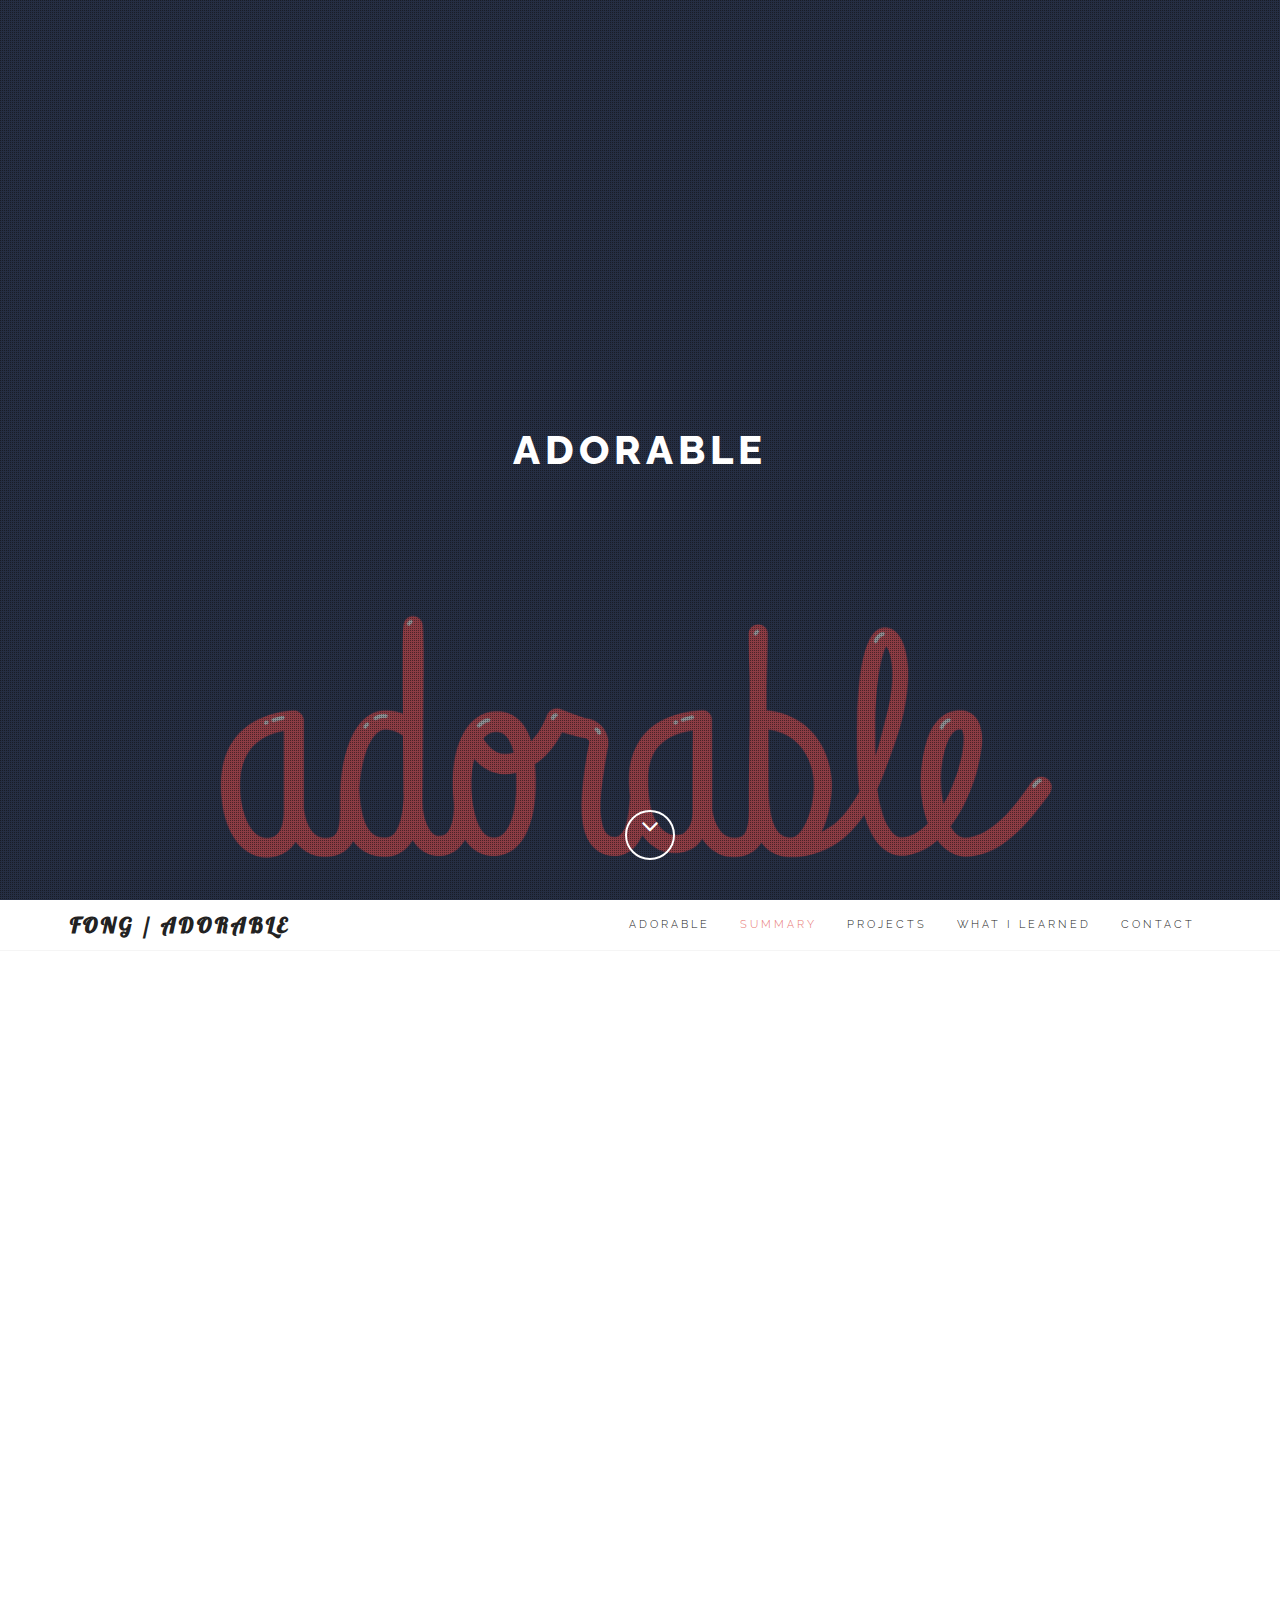
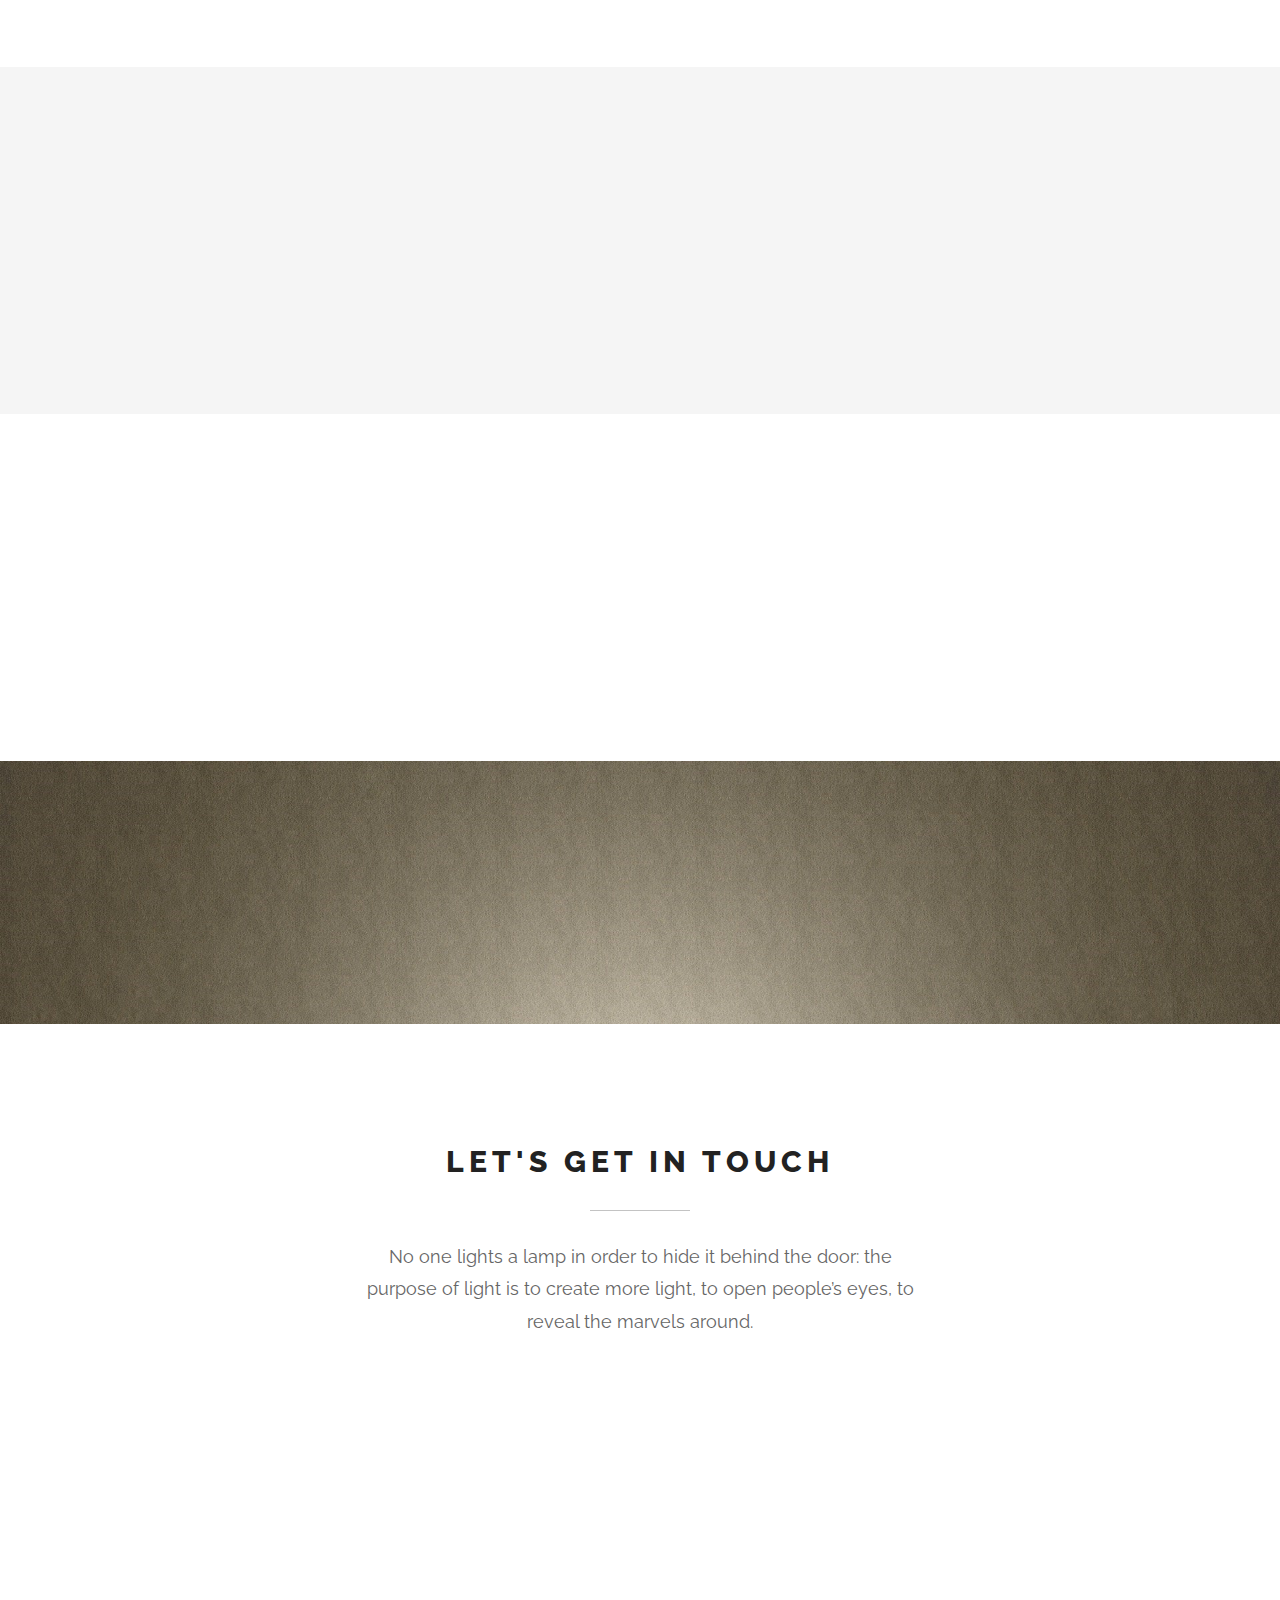
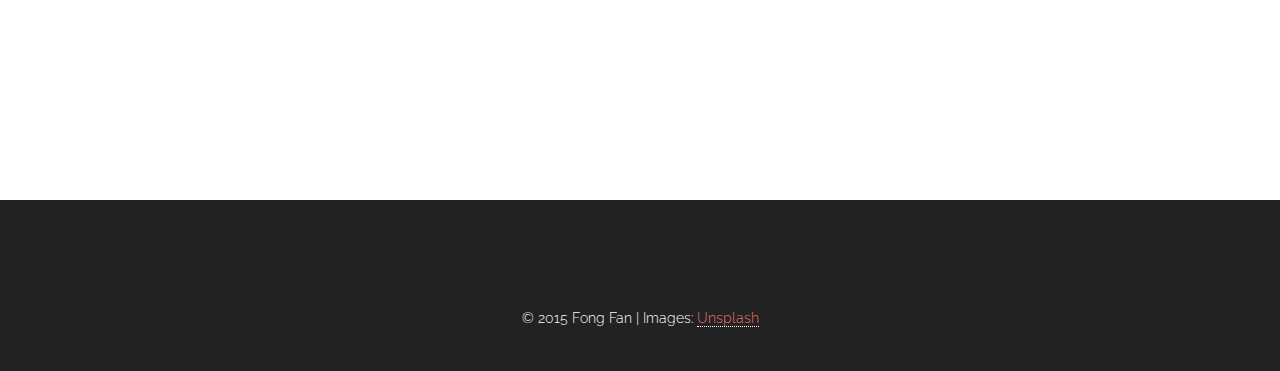
==== adorable.html @ 650de76e "adds adorable to experience" ====
<!DOCTYPE html>
<html lang="en">
  <head>
    <meta charset="UTF-8">
    <meta name="viewport" content="width=device-width, initial-scale=1.0">
    <meta name="description" content="">
    <meta name="author" content="">

    <title>Fong Fan | Adorable</title>

    <!-- CSS -->
    <link href="assets/bootstrap/css/bootstrap.min.css" rel="stylesheet" media="screen">
    <link href="assets/css/font-awesome.min.css" rel="stylesheet" media="screen">
    <link href="assets/css/simple-line-icons.css" rel="stylesheet" media="screen">
    <link href="assets/css/animate.css" rel="stylesheet">

    <!-- Custom styles CSS -->
    <link href="assets/css/style.css" rel="stylesheet" media="screen">

    <script src="assets/js/modernizr.custom.js"></script>
    <script>
      (function(i,s,o,g,r,a,m){i['GoogleAnalyticsObject']=r;i[r]=i[r]||function(){
      (i[r].q=i[r].q||[]).push(arguments)},i[r].l=1*new Date();a=s.createElement(o),
      m=s.getElementsByTagName(o)[0];a.async=1;a.src=g;m.parentNode.insertBefore(a,m)
      })(window,document,'script','//www.google-analytics.com/analytics.js','ga');

      ga('create', 'UA-72460675-1', 'auto');
      ga('send', 'pageview');

    </script>
  </head>
  <body>

    <!-- Preloader -->

    <div id="preloader">
      <div id="status"></div>
    </div>

    <!-- Home start -->

    <section id="home_adorable" class="pfblock-image screen-height">
      <div class="home-overlay"></div>
      <a href="http://phazam.damienfan.com">
        <div class="intro">
          <h1>ADORABLE</h1>
        </div>
      </a>

      <a href="#services">
        <div class="scroll-down">
          <span>
            <i class="fa fa-angle-down fa-2x"></i>
          </span>
        </div>
      </a>

    </section>

    <!-- Home end -->

    <!-- Navigation start -->

    <header class="header">
      <nav class="navbar navbar-custom" role="navigation">
        <div class="container">

          <div class="navbar-header">
            <button type="button" class="navbar-toggle" data-toggle="collapse" data-target="#custom-collapse">
              <span class="sr-only">Toggle navigation</span>
              <span class="icon-bar"></span>
              <span class="icon-bar"></span>
              <span class="icon-bar"></span>
            </button>
            <a class="navbar-brand" href="index.html">Fong / Adorable</a>
          </div>

          <div class="collapse navbar-collapse" id="custom-collapse">
            <ul class="nav navbar-nav navbar-right">
              <li><a href="http://phazam.damienfan.com/">Adorable</a></li>
              <li><a href="#summary">Summary</a></li>
              <li><a href="#projects">Projects</a></li>
              <li><a href="#learnings">What I Learned</a></li>
              <li><a href="#contact">Contact</a></li>
            </ul>
          </div>

        </div><!-- End Container -->
      </nav>
    </header>

    <!-- Navigation end -->

    <!-- Section start -->

    <section id="summary" class="pfblock">
      <div class="container">
        <div class="row">
          <div class="col-md-8 col-md-offset-2">

            <div class="pfblock-header wow fadeInUp">
              <h2 class="pfblock-title">SUMMARY</h2>
              <div class="pfblock-line"></div>
              <div class="pfblock-subtitle">
                <p>Building things people love</p>
              </div><!-- End pfblock-subtitle -->

              <p>
                My main project at Adorable was developing major features for a real estate blogging and SEO application. The main initiative was to focus on user engagement and generate more traffic. The project was a Ruby on Rails application with JavaScript frameworks including jQuery and Knockout.js. Overall, the project suffered from severe amounts of technical debt. Here are some of the major accomplishments during my time on the project:
              </p>


              <ul>
                <li>Delivered major features designed to improve the user experience</li>
                <li>Refactored complex database queries which saw more than 50% improvement in load times</li>
                <li>Resolved issues with developer environment setup (migrations/seeding)</li>
                <li>Introduced TDD and a test framework to the project, reducing regressions</li>
                <li>Implemented scripts to automate deployments, saving 5+ hours per month</li>
              </ul>

              <p>
                Overall, our efforts on the project resulted in increased user excitement and an improved experience when browsing real estate agent blog posts.
              </p>

            </div><!-- End pfblock-header -->

          </div><!-- End col-->
        </div><!-- End row -->
      </div><!-- End container -->
    </section>

    <!-- Section end -->

    <!-- Section start -->

    <section id="projects" class="pfblock pfblock-gray">
      <div class="container">
        <div class="row">
          <div class="col-md-8 col-md-offset-2">

            <div class="pfblock-header wow fadeInUp">
              <h2 class="pfblock-title">Projects</h2>
              <div class="pfblock-line"></div>
              <div class="pfblock-list">

              </div><!-- End pfblock list -->
            </div><!-- End pfblock header -->

          </div><!-- End Col -->
        </div><!-- End Row -->
      </div><!-- End container -->
    </section>

    <!-- Section end -->

    <!-- Section start -->

    <section id="learnings" class="pfblock">
      <div class="container">
        <div class="row">
          <div class="col-md-8 col-md-offset-2">

            <div class="pfblock-header wow fadeInUp">
              <h2 class="pfblock-title">What I Learned</h2>
              <div class="pfblock-line"></div>
              <div class="pfblock-list">

              </div> <!-- End pfblock-subtitle -->
            </div><!-- End pfblock-header -->

          </div><!-- End col-->
        </div><!-- End row -->
      </div><!-- End container -->
    </section>

    <!-- Section end -->

    <!-- CallToAction start -->

    <section class="calltoaction">
      <div class="container">

        <div class="row">

          <div class="col-md-12 col-lg-12">
            <h2 class="wow slideInRight" data-wow-delay=".1s">DROP ME A LINE</h2>
            <div class="calltoaction-decription wow slideInRight" data-wow-delay=".2s">
              Feel free to contact me if you are interested in talking about this project
            </div>
          </div>

          <div class="col-md-12 col-lg-12 calltoaction-btn wow slideInRight" data-wow-delay=".3s">
            <a href="#contact" class="btn btn-lg">Contact me</a>
          </div>

        </div><!-- End Row -->
      </div><!-- End Container -->
    </section>

    <!-- CallToAction end -->

    <!-- Contact start -->

    <section id="contact" class="pfblock">
      <div class="container">
        <div class="row">

          <div class="col-sm-6 col-sm-offset-3">

            <div class="pfblock-header">
              <h2 class="pfblock-title">Let's Get In Touch</h2>
              <div class="pfblock-line"></div>
              <div class="pfblock-subtitle">
                No one lights a lamp in order to hide it behind the door: the purpose of light is to create more light, to open people’s eyes, to reveal the marvels around.
              </div>
            </div>

          </div>

        </div><!-- End Row -->

        <div class="row">

          <div class="col-sm-6 col-sm-offset-3">
            <form action="https://getsimpleform.com/messages?form_api_token=fe13660e97d1156e26c4e4ef56b69bd2" method="post">
              <!-- the redirect_to is optional, the form will redirect to the referrer on submission -->
              <input type='hidden' name='redirect_to' value='http://portfolio.damienfan.com/thank_you.html' />
              <!-- all your input fields here.... -->
              <div class="ajax-hidden">
                <div class="form-group wow fadeInUp">
                  <label class="sr-only" for="c_name">Your Name</label>
                  <input type="text" id="c_name" class="form-control" name="c_name" placeholder="Name">
                </div>

                <div class="form-group wow fadeInUp" data-wow-delay=".1s">
                  <label class="sr-only" for="c_email">Your Email</label>
                  <input type="email" id="c_email" class="form-control" name="c_email" placeholder="E-mail">
                </div>

                <div class="form-group wow fadeInUp" data-wow-delay=".2s">
                  <textarea class="form-control" id="c_message" name="c_message" rows="7" placeholder="Message"></textarea>
                </div>

                <button type="submit" class="btn btn-lg btn-block wow fadeInUp" data-wow-delay=".3s">Send Message</button>
              </div>
              <div class="ajax-response"></div>
            </form>
          </div>

        </div><!-- End Row -->
      </div><!-- End Container -->
    </section>

    <!-- Contact end -->



    <!-- Footer start -->

    <footer id="footer">
      <div class="container">
        <div class="row">

          <div class="col-sm-12">

            <ul class="social-links">
              <li><a href="https://linkedin.com/in/fongfan" class="wow fadeInUp" data-wow-delay=".2s"><i class="fa fa-linkedin"></i></a></li>
              <li><a href="https://github.com/voltaaage" class="wow fadeInUp" data-wow-delay=".4s"><i class="fa fa-github"></i></a></li>
              <li><a href="mailto:fong.fan.90@gmail.com" class="wow fadeInUp" data-wow-delay=".5s"><i class="fa fa-envelope"></i></a></li>
              <li><a href="https://www.facebook.com/fongvoltfan" class="wow fadeInUp"><i class="fa fa-facebook"></i></a></li>
              <li><a href="https://twitter.com/fongvoltfan" class="wow fadeInUp" data-wow-delay=".1s"><i class="fa fa-twitter"></i></a></li>
            </ul>
            <p class="copyright">
              © 2015 Fong Fan | Images: <a href="https://unsplash.com/">Unsplash</a>
            </p>

          </div>

        </div><!-- End Row -->
      </div><!-- End Container -->
    </footer>

    <!-- Footer end -->

    <!-- Scroll to top -->

    <div class="scroll-up">
      <a href="#home"><i class="fa fa-angle-up"></i></a>
    </div>

      <!-- Scroll to top end-->

    <!-- Javascript files -->

    <script src="assets/js/jquery-1.11.1.min.js"></script>
    <script src="assets/bootstrap/js/bootstrap.min.js"></script>
    <script src="assets/js/jquery.parallax-1.1.3.js"></script>
    <script src="assets/js/imagesloaded.pkgd.js"></script>
    <script src="assets/js/jquery.sticky.js"></script>
    <script src="assets/js/smoothscroll.js"></script>
    <script src="assets/js/wow.min.js"></script>
    <script src="assets/js/jquery.easypiechart.js"></script>
    <script src="assets/js/waypoints.min.js"></script>
    <script src="assets/js/jquery.cbpQTRotator.js"></script>
    <script src="assets/js/custom.js"></script>

  </body>
</html>
---- assets/css/simple-line-icons.css ----
@font-face {
	font-family: 'Simple-Line-Icons';
	src:url('../fonts/Simple-Line-Icons.eot');
	src:url('../fonts/Simple-Line-Icons.eot?#iefix') format('embedded-opentype'),
		url('../fonts/Simple-Line-Icons.woff') format('woff'),
		url('../fonts/Simple-Line-Icons.ttf') format('truetype'),
		url('../fonts/Simple-Line-Icons.svg#Simple-Line-Icons') format('svg');
	font-weight: normal;
	font-style: normal;
}

/* Use the following CSS code if you want to use data attributes for inserting your icons */
[data-icon]:before {
	font-family: 'Simple-Line-Icons';
	content: attr(data-icon);
	speak: none;
	font-weight: normal;
	font-variant: normal;
	text-transform: none;
	line-height: 1;
	-webkit-font-smoothing: antialiased;
	-moz-osx-font-smoothing: grayscale;
}

/* Use the following CSS code if you want to have a class per icon */
/*
Instead of a list of all class selectors,
you can use the generic selector below, but it's slower:
[class*="icon-"] {
*/
.icon-user-female, .icon-user-follow, .icon-user-following, .icon-user-unfollow, .icon-trophy, .icon-screen-smartphone, .icon-screen-desktop, .icon-plane, .icon-notebook, .icon-moustache, .icon-mouse, .icon-magnet, .icon-energy, .icon-emoticon-smile, .icon-disc, .icon-cursor-move, .icon-crop, .icon-credit-card, .icon-chemistry, .icon-user, .icon-speedometer, .icon-social-youtube, .icon-social-twitter, .icon-social-tumblr, .icon-social-facebook, .icon-social-dropbox, .icon-social-dribbble, .icon-shield, .icon-screen-tablet, .icon-magic-wand, .icon-hourglass, .icon-graduation, .icon-ghost, .icon-game-controller, .icon-fire, .icon-eyeglasses, .icon-envelope-open, .icon-envelope-letter, .icon-bell, .icon-badge, .icon-anchor, .icon-wallet, .icon-vector, .icon-speech, .icon-puzzle, .icon-printer, .icon-present, .icon-playlist, .icon-pin, .icon-picture, .icon-map, .icon-layers, .icon-handbag, .icon-globe-alt, .icon-globe, .icon-frame, .icon-folder-alt, .icon-film, .icon-feed, .icon-earphones-alt, .icon-earphones, .icon-drop, .icon-drawer, .icon-docs, .icon-directions, .icon-direction, .icon-diamond, .icon-cup, .icon-compass, .icon-call-out, .icon-call-in, .icon-call-end, .icon-calculator, .icon-bubbles, .icon-briefcase, .icon-book-open, .icon-basket-loaded, .icon-basket, .icon-bag, .icon-action-undo, .icon-action-redo, .icon-wrench, .icon-umbrella, .icon-trash, .icon-tag, .icon-support, .icon-size-fullscreen, .icon-size-actual, .icon-shuffle, .icon-share-alt, .icon-share, .icon-rocket, .icon-question, .icon-pie-chart, .icon-pencil, .icon-note, .icon-music-tone-alt, .icon-music-tone, .icon-microphone, .icon-loop, .icon-logout, .icon-login, .icon-list, .icon-like, .icon-home, .icon-grid, .icon-graph, .icon-equalizer, .icon-dislike, .icon-cursor, .icon-control-start, .icon-control-rewind, .icon-control-play, .icon-control-pause, .icon-control-forward, .icon-control-end, .icon-calendar, .icon-bulb, .icon-bar-chart, .icon-arrow-up, .icon-arrow-right, .icon-arrow-left, .icon-arrow-down, .icon-ban, .icon-bubble, .icon-camcorder, .icon-camera, .icon-check, .icon-clock, .icon-close, .icon-cloud-download, .icon-cloud-upload, .icon-doc, .icon-envelope, .icon-eye, .icon-flag, .icon-folder, .icon-heart, .icon-info, .icon-key, .icon-link, .icon-lock, .icon-lock-open, .icon-magnifier, .icon-magnifier-add, .icon-magnifier-remove, .icon-paper-clip, .icon-paper-plane, .icon-plus, .icon-pointer, .icon-power, .icon-refresh, .icon-reload, .icon-settings, .icon-star, .icon-symbol-female, .icon-symbol-male, .icon-target, .icon-volume-1, .icon-volume-2, .icon-volume-off, .icon-users {
	font-family: 'Simple-Line-Icons';
	speak: none;
	font-style: normal;
	font-weight: normal;
	font-variant: normal;
	text-transform: none;
	line-height: 1;
	-webkit-font-smoothing: antialiased;
}
.icon-user-female:before {
	content: "\e000";
}
.icon-user-follow:before {
	content: "\e002";
}
.icon-user-following:before {
	content: "\e003";
}
.icon-user-unfollow:before {
	content: "\e004";
}
.icon-trophy:before {
	content: "\e006";
}
.icon-screen-smartphone:before {
	content: "\e010";
}
.icon-screen-desktop:before {
	content: "\e011";
}
.icon-plane:before {
	content: "\e012";
}
.icon-notebook:before {
	content: "\e013";
}
.icon-moustache:before {
	content: "\e014";
}
.icon-mouse:before {
	content: "\e015";
}
.icon-magnet:before {
	content: "\e016";
}
.icon-energy:before {
	content: "\e020";
}
.icon-emoticon-smile:before {
	content: "\e021";
}
.icon-disc:before {
	content: "\e022";
}
.icon-cursor-move:before {
	content: "\e023";
}
.icon-crop:before {
	content: "\e024";
}
.icon-credit-card:before {
	content: "\e025";
}
.icon-chemistry:before {
	content: "\e026";
}
.icon-user:before {
	content: "\e005";
}
.icon-speedometer:before {
	content: "\e007";
}
.icon-social-youtube:before {
	content: "\e008";
}
.icon-social-twitter:before {
	content: "\e009";
}
.icon-social-tumblr:before {
	content: "\e00a";
}
.icon-social-facebook:before {
	content: "\e00b";
}
.icon-social-dropbox:before {
	content: "\e00c";
}
.icon-social-dribbble:before {
	content: "\e00d";
}
.icon-shield:before {
	content: "\e00e";
}
.icon-screen-tablet:before {
	content: "\e00f";
}
.icon-magic-wand:before {
	content: "\e017";
}
.icon-hourglass:before {
	content: "\e018";
}
.icon-graduation:before {
	content: "\e019";
}
.icon-ghost:before {
	content: "\e01a";
}
.icon-game-controller:before {
	content: "\e01b";
}
.icon-fire:before {
	content: "\e01c";
}
.icon-eyeglasses:before {
	content: "\e01d";
}
.icon-envelope-open:before {
	content: "\e01e";
}
.icon-envelope-letter:before {
	content: "\e01f";
}
.icon-bell:before {
	content: "\e027";
}
.icon-badge:before {
	content: "\e028";
}
.icon-anchor:before {
	content: "\e029";
}
.icon-wallet:before {
	content: "\e02a";
}
.icon-vector:before {
	content: "\e02b";
}
.icon-speech:before {
	content: "\e02c";
}
.icon-puzzle:before {
	content: "\e02d";
}
.icon-printer:before {
	content: "\e02e";
}
.icon-present:before {
	content: "\e02f";
}
.icon-playlist:before {
	content: "\e030";
}
.icon-pin:before {
	content: "\e031";
}
.icon-picture:before {
	content: "\e032";
}
.icon-map:before {
	content: "\e033";
}
.icon-layers:before {
	content: "\e034";
}
.icon-handbag:before {
	content: "\e035";
}
.icon-globe-alt:before {
	content: "\e036";
}
.icon-globe:before {
	content: "\e037";
}
.icon-frame:before {
	content: "\e038";
}
.icon-folder-alt:before {
	content: "\e039";
}
.icon-film:before {
	content: "\e03a";
}
.icon-feed:before {
	content: "\e03b";
}
.icon-earphones-alt:before {
	content: "\e03c";
}
.icon-earphones:before {
	content: "\e03d";
}
.icon-drop:before {
	content: "\e03e";
}
.icon-drawer:before {
	content: "\e03f";
}
.icon-docs:before {
	content: "\e040";
}
.icon-directions:before {
	content: "\e041";
}
.icon-direction:before {
	content: "\e042";
}
.icon-diamond:before {
	content: "\e043";
}
.icon-cup:before {
	content: "\e044";
}
.icon-compass:before {
	content: "\e045";
}
.icon-call-out:before {
	content: "\e046";
}
.icon-call-in:before {
	content: "\e047";
}
.icon-call-end:before {
	content: "\e048";
}
.icon-calculator:before {
	content: "\e049";
}
.icon-bubbles:before {
	content: "\e04a";
}
.icon-briefcase:before {
	content: "\e04b";
}
.icon-book-open:before {
	content: "\e04c";
}
.icon-basket-loaded:before {
	content: "\e04d";
}
.icon-basket:before {
	content: "\e04e";
}
.icon-bag:before {
	content: "\e04f";
}
.icon-action-undo:before {
	content: "\e050";
}
.icon-action-redo:before {
	content: "\e051";
}
.icon-wrench:before {
	content: "\e052";
}
.icon-umbrella:before {
	content: "\e053";
}
.icon-trash:before {
	content: "\e054";
}
.icon-tag:before {
	content: "\e055";
}
.icon-support:before {
	content: "\e056";
}
.icon-size-fullscreen:before {
	content: "\e057";
}
.icon-size-actual:before {
	content: "\e058";
}
.icon-shuffle:before {
	content: "\e059";
}
.icon-share-alt:before {
	content: "\e05a";
}
.icon-share:before {
	content: "\e05b";
}
.icon-rocket:before {
	content: "\e05c";
}
.icon-question:before {
	content: "\e05d";
}
.icon-pie-chart:before {
	content: "\e05e";
}
.icon-pencil:before {
	content: "\e05f";
}
.icon-note:before {
	content: "\e060";
}
.icon-music-tone-alt:before {
	content: "\e061";
}
.icon-music-tone:before {
	content: "\e062";
}
.icon-microphone:before {
	content: "\e063";
}
.icon-loop:before {
	content: "\e064";
}
.icon-logout:before {
	content: "\e065";
}
.icon-login:before {
	content: "\e066";
}
.icon-list:before {
	content: "\e067";
}
.icon-like:before {
	content: "\e068";
}
.icon-home:before {
	content: "\e069";
}
.icon-grid:before {
	content: "\e06a";
}
.icon-graph:before {
	content: "\e06b";
}
.icon-equalizer:before {
	content: "\e06c";
}
.icon-dislike:before {
	content: "\e06d";
}
.icon-cursor:before {
	content: "\e06e";
}
.icon-control-start:before {
	content: "\e06f";
}
.icon-control-rewind:before {
	content: "\e070";
}
.icon-control-play:before {
	content: "\e071";
}
.icon-control-pause:before {
	content: "\e072";
}
.icon-control-forward:before {
	content: "\e073";
}
.icon-control-end:before {
	content: "\e074";
}
.icon-calendar:before {
	content: "\e075";
}
.icon-bulb:before {
	content: "\e076";
}
.icon-bar-chart:before {
	content: "\e077";
}
.icon-arrow-up:before {
	content: "\e078";
}
.icon-arrow-right:before {
	content: "\e079";
}
.icon-arrow-left:before {
	content: "\e07a";
}
.icon-arrow-down:before {
	content: "\e07b";
}
.icon-ban:before {
	content: "\e07c";
}
.icon-bubble:before {
	content: "\e07d";
}
.icon-camcorder:before {
	content: "\e07e";
}
.icon-camera:before {
	content: "\e07f";
}
.icon-check:before {
	content: "\e080";
}
.icon-clock:before {
	content: "\e081";
}
.icon-close:before {
	content: "\e082";
}
.icon-cloud-download:before {
	content: "\e083";
}
.icon-cloud-upload:before {
	content: "\e084";
}
.icon-doc:before {
	content: "\e085";
}
.icon-envelope:before {
	content: "\e086";
}
.icon-eye:before {
	content: "\e087";
}
.icon-flag:before {
	content: "\e088";
}
.icon-folder:before {
	content: "\e089";
}
.icon-heart:before {
	content: "\e08a";
}
.icon-info:before {
	content: "\e08b";
}
.icon-key:before {
	content: "\e08c";
}
.icon-link:before {
	content: "\e08d";
}
.icon-lock:before {
	content: "\e08e";
}
.icon-lock-open:before {
	content: "\e08f";
}
.icon-magnifier:before {
	content: "\e090";
}
.icon-magnifier-add:before {
	content: "\e091";
}
.icon-magnifier-remove:before {
	content: "\e092";
}
.icon-paper-clip:before {
	content: "\e093";
}
.icon-paper-plane:before {
	content: "\e094";
}
.icon-plus:before {
	content: "\e095";
}
.icon-pointer:before {
	content: "\e096";
}
.icon-power:before {
	content: "\e097";
}
.icon-refresh:before {
	content: "\e098";
}
.icon-reload:before {
	content: "\e099";
}
.icon-settings:before {
	content: "\e09a";
}
.icon-star:before {
	content: "\e09b";
}
.icon-symbol-female:before {
	content: "\e09c";
}
.icon-symbol-male:before {
	content: "\e09d";
}
.icon-target:before {
	content: "\e09e";
}
.icon-volume-1:before {
	content: "\e09f";
}
.icon-volume-2:before {
	content: "\e0a0";
}
.icon-volume-off:before {
	content: "\e0a1";
}
.icon-users:before {
	content: "\e001";
}
---- assets/css/style.css ----
@import url(http://fonts.googleapis.com/css?family=Raleway:400,300,500,700,800);
@import url(http://fonts.googleapis.com/css?family=Lobster);

/*!
 * Clean v2.0.0
 * Homepage: http://scripteden.com
 * Copyright 2015 Script Eden
 * Licensed under MIT
*/

body {
	font: 300 14px/1.8 'Raleway', sans-serif;
	color: #666;
	overflow-x: hidden;
}

img {
	max-width: 100%;
	height: auto;
}

a {
	color: #E7746F;
}

a:hover {
	text-decoration: none;
	color: #999;
}

/* ---------------------------------------------- /*
 * Transition elements
/* ---------------------------------------------- */


.navbar a,
.form-control {
	-webkit-transition: all 0.4s ease-in-out 0s;
	   -moz-transition: all 0.4s ease-in-out 0s;
		-ms-transition: all 0.4s ease-in-out 0s;
		 -o-transition: all 0.4s ease-in-out 0s;
			transition: all 0.4s ease-in-out 0s;
}

a,
.btn {
	-webkit-transition: all 0.125s ease-in-out 0s;
	   -moz-transition: all 0.125s ease-in-out 0s;
		-ms-transition: all 0.125s ease-in-out 0s;
		 -o-transition: all 0.125s ease-in-out 0s;
			transition: all 0.125s ease-in-out 0s;
}

/* ---------------------------------------------- /*
 * Reset box-shadow
/* ---------------------------------------------- */

.btn,
.form-control,
.form-control:hover,
.form-control:focus,
.navbar-custom .dropdown-menu {
	-webkit-box-shadow: none;
			box-shadow: none;
}

/* ---------------------------------------------- /*
 * Typography
/* ---------------------------------------------- */

h1, h2, h3, h4, h5, h6 {
	font: 700 40px/1.2 Raleway, sans-serif;
	text-transform: uppercase;
	letter-spacing: 5px;
	margin: 5px 0 5px;
	color: #222;
}

h2 {
	font-size: 30px;
	margin: 0 0 30px;
}

h3 {
	font-size: 13px;
	letter-spacing: 1px;
	margin: 0 0 5px;
}

h4 {
	font-size: 12px;
	letter-spacing: 1px;
}

h5 {
	font-size: 12px;
	letter-spacing: 1px;
	font-weight: 400;
}

h6 {
	font-size: 11px;
	letter-spacing: 1px;
	font-weight: 400;
}

/* ---------------------------------------------- /*
 * Reset border-radius
/* ---------------------------------------------- */

.btn,
.iconbox,
.progress,
#filter li,
.scroll-up a,
.form-control,
.input-group-addon {
	-webkit-border-radius: 3px;
	   -moz-border-radius: 3px;
		 -o-border-radius: 3px;
			border-radius: 3px;
}


/* ---------------------------------------------- /*
 * Input-group
/* ---------------------------------------------- */

.input-group .form-control {
	z-index: auto;
}

.input-group-addon {
	background: #D8E1E4;
	border: 2px solid #D8E1E4;
	padding: 6px 15px;
	font-weight: 700;
}

/* ---------------------------------------------- /*
 * Inputs styles
/* ---------------------------------------------- */

.form-control {
	background: #FFF;
	border: 1px solid #D8E1E4;
	font-size: 12px;
	padding: 0 15px;
}

.form-control:focus{
    border-color: rgba(135, 135, 135, 0.7);
}

.input-lg,
.form-horizontal .form-group-lg .form-control {
	height: 38px;
	font-size: 13px;
}

.input-sm,
.form-horizontal .form-group-sm .form-control {
	font-size: 11px;
	height: 30px;
}

textarea.form-control {
	padding: 15px;
    max-width: 100%;
    min-width: 100%;
}

/* ---------------------------------------------- /*
 * Custom button style
/* ---------------------------------------------- */

.btn {
	font-family: Raleway, sans-serif;
	text-transform: uppercase;
	letter-spacing: 1px;
	font-size: 13px;
	padding: 8px 26px;
	border: 0;
}

.btn:hover,
.btn:focus,
.btn:active,
.btn.active {
	outline: inherit !important;
}

/* Button size */

.btn-lg,
.btn-group-lg > .btn {
	padding: 10px 25px;
	font-size: 13px;
    background: rgba(17, 17, 17, 0.8);
    color: #fff;
}
.btn-lg:hover,
.btn-group-lg > .btn:hover{
    background: rgba(17, 17, 17, 1.8);
    color: #fff;
}

.btn-sm,
.btn-group-sm > .btn {
	padding: 6px 25px;
	font-size: 11px;
}

.btn-xs,
.btn-group-xs > .btn {
	padding: 5px 25px;
	font-size: 10px;
}

.btn .icon-before {
	margin-right: 6px;
}

.btn .icon-after {
	margin-left: 6px;
}

/* ---------------------------------------------- /*
 * General Styles
/* ---------------------------------------------- */

.pfblock {
	padding: 120px 0 100px;
}

.pfblock-gray {
	background: #f5f5f5;
}

.pfblock-image {
	padding: 0;
}

.calltoaction h1,
.calltoaction h2,
.calltoaction h3,
.calltoaction h4,
.calltoaction h5,
.calltoaction h6,
.pfblock-image,
.pfblock-image h1,
.pfblock-image h2,
.pfblock-image h3,
.pfblock-image h4,
.pfblock-image h5,
.pfblock-image h6 {
	color: #fff;
}

.pfblock-header {
	text-align: center;
	margin: 0 0 60px;
}

.pfblock-header-left {
	text-align: left;
}

.pfblock-header-left .pfblock-line {
	width: inherit;
	margin: 30px 0;
}

.pfblock-title{
    font-weight: 800;
}

.pfblock-subtitle {
	font-family: Raleway, "Times New Roman", Times, sans-serif;
	font-style: normal;
	font-size: 18px;
  font-weight: 400;
}

.pfblock-list {
	font-family: Raleway, "Times New Roman", Times, sans-serif;
	font-size: 16px;
	text-align: left;
  font-weight: 200;
}


.pfblock-line {
	background: rgba(135, 135, 135, 0.5);
	width: 100px;
	height: 1px;
	margin: 30px auto;
}

.pfblock-icon {
	font-size: 32px;
}
.calltoaction *{
    text-align: center;
}
.calltoaction {
    background: url(../images/item-3.jpg);
	background-color: #222;
	background-repeat: no-repeat;
	background-position: 0 0;
	-webkit-background-size: cover;
	   -moz-background-size: cover;
		 -o-background-size: cover;
			background-size: cover;
	padding: 50px 0;
	color: #999;
}

.calltoaction h2 {
	font-size: 20px;
	letter-spacing: 1px;
	margin-bottom: 5px;
}

.calltoaction-decription{
    padding-top: 20px;
    padding-bottom: 30px;
    font-size: 20px;
    color: #fff;
}

.calltoaction-btn {
	text-align: center;
}

.calltoaction-btn > .btn {
    background: rgba(255, 255, 255, .8);
    color: #111;
	margin-top: 5px;
	margin-bottom: 5px;
}
.calltoaction-btn > .btn:hover{
    background: #fff;
}

.long-down {
	margin-bottom: 40px;
}

/* ---------------------------------------------- /*
 * Home
/* ---------------------------------------------- */

#home {
	background: url(../images/cover2.jpg);
	background-color: #222;
	background-attachment: fixed;
	background-repeat: no-repeat;
	background-position: 50% 50%;
	-webkit-background-size: cover;
	   -moz-background-size: cover;
		 -o-background-size: cover;
			background-size: cover;
	padding: 0;
}

#home_phazam {
	background: url(../images/phazam_overlay.png);
	background-color: #222;
	background-attachment: fixed;
	background-repeat: no-repeat;
	background-position: 50% 50%;
	-webkit-background-size: cover;
	   -moz-background-size: cover;
		 -o-background-size: cover;
			background-size: cover;
	padding: 0;
}

#home_adorable {
	background: url(../images/adorable_hero.png);
	background-color: #222;
	background-attachment: fixed;
	background-repeat: no-repeat;
	background-position: 50% 50%;
	-webkit-background-size: cover;
	   -moz-background-size: cover;
		 -o-background-size: cover;
			background-size: cover;
	padding: 0;
}

.home-overlay {
    background-color: rgba(44, 62, 80, 0.3);
    background-image: url("../images/pattern.png");
    background-repeat: repeat;
    height: 100%;
    left: 0;
    position: absolute;
    top: 0;
    width: 100%;
    z-index: 0;
}

.home-overlay-phazam {
	background-color: rgba(44, 62, 80, 0.3);
	background-image: url("../images/phazam_overlay.png");
  background-repeat: repeat;
  height: 100%;
  left: 0;
  position: absolute;
  top: 0;
  width: 100%;
  z-index: 0;
}

.intro {
	position: absolute;
	width: 100%;
	top: 50%;
	left: 0;
	text-align: center;
	-webkit-transform: translate(0%, -50%);
	   -moz-transform: translate(0%, -50%);
		-ms-transform: translate(0%, -50%);
		 -o-transform: translate(0%, -50%);
			transform: translate(0%, -50%);
	padding: 0 15px;
}

.intro h1{
    font-weight: 800;
}

.start {
	font-family: Raleway, "Times New Roman", Times, sans-serif;
	font-size: 16px;
	font-style: normal;
	text-transform: none;
	margin: 15px 0;
}

/* ---------------------------------------------- /*
 * Servise
/* ---------------------------------------------- */

.iconbox {
	background: #fff;
	border-bottom: 1px solid #d4d4d4;
	text-align: center;
	padding: 40px 20px;
	margin: 0 0 20px;
}

.iconbox-icon {
	margin: 0 0 15px;
	font-size: 32px;
	color: #222;
}

.iconbox-title {
	margin: 0 0 15px;
	padding: 0;
}

/* ---------------------------------------------- /*
 * Skills
/* ---------------------------------------------- */

.chart {
    display: inline-block;
    height: 140px;
    margin: 50px 0;
    position: relative;
    text-align: center;
    width: 140px;
}
.chart canvas {
    left: 0;
    position: absolute;
    top: 0;
}
.percent {
    display: inline-block;
    font-size: 25px;
    font-weight: 300;
    line-height: 140px;
    z-index: 2;
}
.percent:after {
    content: "%";
    font-size: 50%;
    margin-left: 0.1em;
}

/* ---------------------------------------------- /*
 * Contact
/* ---------------------------------------------- */

.ajax-response {
	text-align: center;
}

/* ---------------------------------------------- /*
 * Footer
/* ---------------------------------------------- */

#footer {
	background: #222;
	text-align: center;
	padding: 40px 0;
	color: #FFF;
}

.copyright {
	margin: 0;
}

.copyright a{
    border-bottom: 1px dotted #fff;
}

#footer span{
    animation-iteration-count: infinite;
    -webkit-animation-iteration-count: infinite;
    color: #ff5252;
}

.social-links {
	list-style: none;
	padding: 0;
	margin: 0 0 20px;
}

.social-links li {
	display: inline-block;
	margin: 5px;
}

.social-links a {
	width: 36px;
	height: 36px;
	display: block;
	line-height: 35px;
	text-align: center;
	border: 1px solid rgba(255, 255, 255, .1);
	-webkit-border-radius: 3px;
	   -moz-border-radius: 3px;
			border-radius: 3px;
	font-size: 14px;
	color: rgba(255, 255, 255, .2);
}

.social-links a:hover {
	border: 1px solid rgba(255, 255, 255, .5);
	color: rgba(255, 255, 255, .8);
}

/* ---------------------------------------------- /*
 * Navigation
/* ---------------------------------------------- */

.header {
	border-bottom: 1px solid #f5f5f5;
	position: relative;
	width: 100%;
	z-index: 998;
}

.navbar-custom {
	border: 0;
	border-radius: 0;
	margin: 0;
	text-transform: uppercase;
	font-family: Raleway, sans-serif;
}

.navbar-custom,
.navbar-custom .dropdown-menu {
	background: #fff;
	padding: 0;
}

.navbar-custom .navbar-brand,
.navbar-custom .navbar-nav > li > a,
.navbar-custom .navbar-nav .dropdown-menu > li > a {
	font-size: 11px;
	letter-spacing: 3px;
	color: #222;
}

.navbar-custom .nav li.active,
.navbar-custom .nav li a:hover,
.navbar-custom .nav li a:focus,
.navbar-custom .navbar-nav > li.active a {
	background: none;
	outline: 0;
	color: #E7746F;
}

.navbar-custom .navbar-brand {
	font-weight: 700;
	font-size: 22px;
    font-family: Lobster, cursive;
}

.navbar-custom .dropdown-menu {
	border: 0;
	border-top: 2px solid #E7746F;
	border-radius: 0;
}

.navbar-custom .dropdown-menu > li > a {
	padding: 10px 20px;
}

.navbar-custom .nav .open > a,
.navbar-custom .dropdown-menu > li > a:hover,
.navbar-custom .dropdown-menu > li > a:focus {
	background: #f5f5f5;
}

.navbar-custom .navbar-toggle .icon-bar {
	background: #222;
}

/* ---------------------------------------------- /*
 * Scroll to top
/* ---------------------------------------------- */

.scroll-up {
	position: fixed;
	display: none;
	z-index: 999;
	bottom: 2em;
	right: 2em;
}

.scroll-up a {
	background-color: rgba(135, 135, 135, 0.5);
	display: block;
	width: 35px;
	height: 35px;
	text-align: center;
	color: #fff;
	font-size: 15px;
	line-height: 30px;
}

.scroll-up a:hover,
.scroll-up a:active {
	background-color: rgba(235, 235, 235, .8);
	color: #e7746f;
}

/* ---------------------------------------------- /*
 *Scroll Down
/* ---------------------------------------------- */

.scroll-down {
	position: absolute;
	left: 50%;
	bottom: 40px;
	border: 2px solid #fff;
	border-radius: 50%;
	height: 50px;
	width: 50px;
	margin-left: -15px;
	display: block;
	z-index: 10;
    text-align: center;
}

.scroll-down span{
    position: relative;
    color: #fff;
    -webkit-animation-name: drop;
	-webkit-animation-duration: 1s;
	-webkit-animation-timing-function: linear;
	-webkit-animation-delay: 0s;
	-webkit-animation-iteration-count: infinite;
	-webkit-animation-play-state: running;
	animation-name: drop;
	animation-duration: 1s;
	animation-timing-function: linear;
	animation-delay: 0s;
	animation-iteration-count: infinite;
	animation-play-state: running;
}

@-webkit-keyframes drop	{
	0%   { top:0px;  opacity: 0;}
	30%  { top:10px; opacity: 1;}
	100% { top:25px; opacity: 0;}
}

@keyframes drop	{
	0%   { top:0px;  opacity: 0;}
	30%  { top:10px; opacity: 1;}
	100% { top:25px; opacity: 0;}
}

/* ---------------------------------------------- /*
 * Preloader
/* ---------------------------------------------- */

#preloader {
	background: #FFF;
	bottom: 0;
	left: 0;
	position: fixed;
	right: 0;
	top: 0;
	z-index: 9999;
}

#status {
	background-image: url(../images/preloader.gif);
	background-position: center;
	background-repeat: no-repeat;
	height: 200px;
	left: 50%;
	margin: -100px 0 0 -100px;
	position: absolute;
	top: 50%;
	width: 200px;
}

/* ---------------------------------------------- /*
 * Media
/* ---------------------------------------------- */

@media (max-width: 767px) {

	.calltoaction {
		text-align: center;
	}

}

@media (max-width: 480px) {

	h1 {
		font-size: 34px;
		letter-spacing: 3px;
	}

	h2 {
		font-size: 24px;
		margin: 0 0 30px;
		letter-spacing: 3px;
	}

}


/*--------------------------------*/
/***** Portfolio Common style *****/
/*--------------------------------*/

.grid {
	position: relative;
	clear: both;
	margin: 0 auto;
	padding: 1em 0 4em;
	max-width: 100%;
	list-style: none;
	text-align: center;
}

.grid h2{
    font-size: 20px;
}

.grid figure {
	position: relative;
	float: left;
	overflow: hidden;
	margin: 10px 1%;
	min-width: 100%;
	max-width: 100%;
	height: auto;
	background: #3085a3;
	text-align: center;
	cursor: pointer;
}

.grid figure img {
	position: relative;
	display: block;
	min-height: auto;
	max-width: 100%;
	opacity: 0.8;
}

.grid figure figcaption {
	padding: 2em;
	color: #fff;
	text-transform: uppercase;
	font-size: 1.25em;
	-webkit-backface-visibility: hidden;
	backface-visibility: hidden;
}

.grid figure figcaption::before,
.grid figure figcaption::after {
	pointer-events: none;
}

.grid figure figcaption,
.grid figure figcaption > a {
	position: absolute;
	top: 0;
	left: 0;
	width: 100%;
	height: 100%;
}

/* Anchor will cover the whole item by default */
/* For some effects it will show as a button */
.grid figure figcaption > a {
	z-index: 1000;
	text-indent: 200%;
	white-space: nowrap;
	font-size: 0;
	opacity: 0;
}

.grid figure h2 {
	word-spacing: -0.15em;
	font-weight: 300;
}

.grid figure h2 span {
	font-weight: 800;
}

.grid figure h2,
.grid figure p {
	margin: 0;
}

.grid figure p {
	letter-spacing: 1px;
	font-size: 68.5%;
}

/*---------------*/
/***** Bubba *****/
/*---------------*/

figure.effect-bubba {
	background: #9e5406;
}

figure.effect-bubba img {
	opacity: 0.7;
	-webkit-transition: opacity 0.35s;
	transition: opacity 0.35s;
}

figure.effect-bubba:hover img {
	opacity: 0.4;
}

figure.effect-bubba figcaption::before,
figure.effect-bubba figcaption::after {
	position: absolute;
	top: 30px;
	right: 30px;
	bottom: 30px;
	left: 30px;
	content: '';
	opacity: 0;
	-webkit-transition: opacity 0.35s, -webkit-transform 0.35s;
	transition: opacity 0.35s, transform 0.35s;
}

figure.effect-bubba figcaption::before {
	border-top: 1px solid #fff;
	border-bottom: 1px solid #fff;
	-webkit-transform: scale(0,1);
	transform: scale(0,1);
}

figure.effect-bubba figcaption::after {
	border-right: 1px solid #fff;
	border-left: 1px solid #fff;
	-webkit-transform: scale(1,0);
	transform: scale(1,0);
}

figure.effect-bubba h2 {
	padding-top: 10%;
	-webkit-transition: -webkit-transform 0.35s;
	transition: transform 0.35s;
	-webkit-transform: translate3d(0,-20px,0);
	transform: translate3d(0,-20px,0);
    color: #fff;
}

figure.effect-bubba p {
	padding: 20px 2.5em;
	opacity: 0;
	-webkit-transition: opacity 0.35s, -webkit-transform 0.35s;
	transition: opacity 0.35s, transform 0.35s;
	-webkit-transform: translate3d(0,20px,0);
	transform: translate3d(0,20px,0);
}

figure.effect-bubba:hover figcaption::before,
figure.effect-bubba:hover figcaption::after {
	opacity: 1;
	-webkit-transform: scale(1);
	transform: scale(1);
}

figure.effect-bubba:hover h2,
figure.effect-bubba:hover p {
	opacity: 1;
	-webkit-transform: translate3d(0,0,0);
	transform: translate3d(0,0,0);
}

/*-----------------------*/
/***** Quote Rotator *****/
/*-----------------------*/

.cbp-qtrotator {
	position: relative;
	margin: 3em auto 0em auto;
	max-width: 90%;
	width: 90%;
}

.cbp-qtrotator .cbp-qtcontent {
	position: absolute;
	min-height: 200px;
	border-top: 1px solid #f4f4f4;
	border-bottom: 1px solid #f4f4f4;
	padding: 2em 0;
	top: 0;
	z-index: 0;
	opacity: 0;
	width: 100%;
}

.no-js .cbp-qtrotator .cbp-qtcontent {
	border-bottom: none;
}

.cbp-qtrotator .cbp-qtcontent.cbp-qtcurrent,
.no-js .cbp-qtrotator .cbp-qtcontent {
	position: relative;
	z-index: 100;
	pointer-events: auto;
	opacity: 1;
}

.cbp-qtrotator .cbp-qtcontent:before,
.cbp-qtrotator .cbp-qtcontent:after {
	content: " ";
	display: table;
}

.cbp-qtrotator .cbp-qtcontent:after {
	clear: both;
}

.cbp-qtprogress {
	position: absolute;
	background: #FF5252;
	height: 1px;
	width: 0%;
	top: 0;
	z-index: 1000;
}

.cbp-qtrotator blockquote {
	margin: 0;
	padding: 0;
    border: 0;
    font-size: 12px;
}

.cbp-qtrotator blockquote p {
	font-size: 2em;
	color: #888;
	font-weight: 300;
	margin: 0.4em 0 1em;
}

.cbp-qtrotator blockquote footer {
	font-size: 1.2em;
}

.cbp-qtrotator blockquote footer:before {
	content: '― ';
}

.cbp-qtrotator .cbp-qtcontent img {
	float: right;
	margin-left: 3em;
}

/* Example for media query */
@media screen and (max-width: 30.6em) {

	.cbp-qtrotator {
		font-size: 70%;
	}

	.cbp-qtrotator img {
		width: 80px;
	}

}
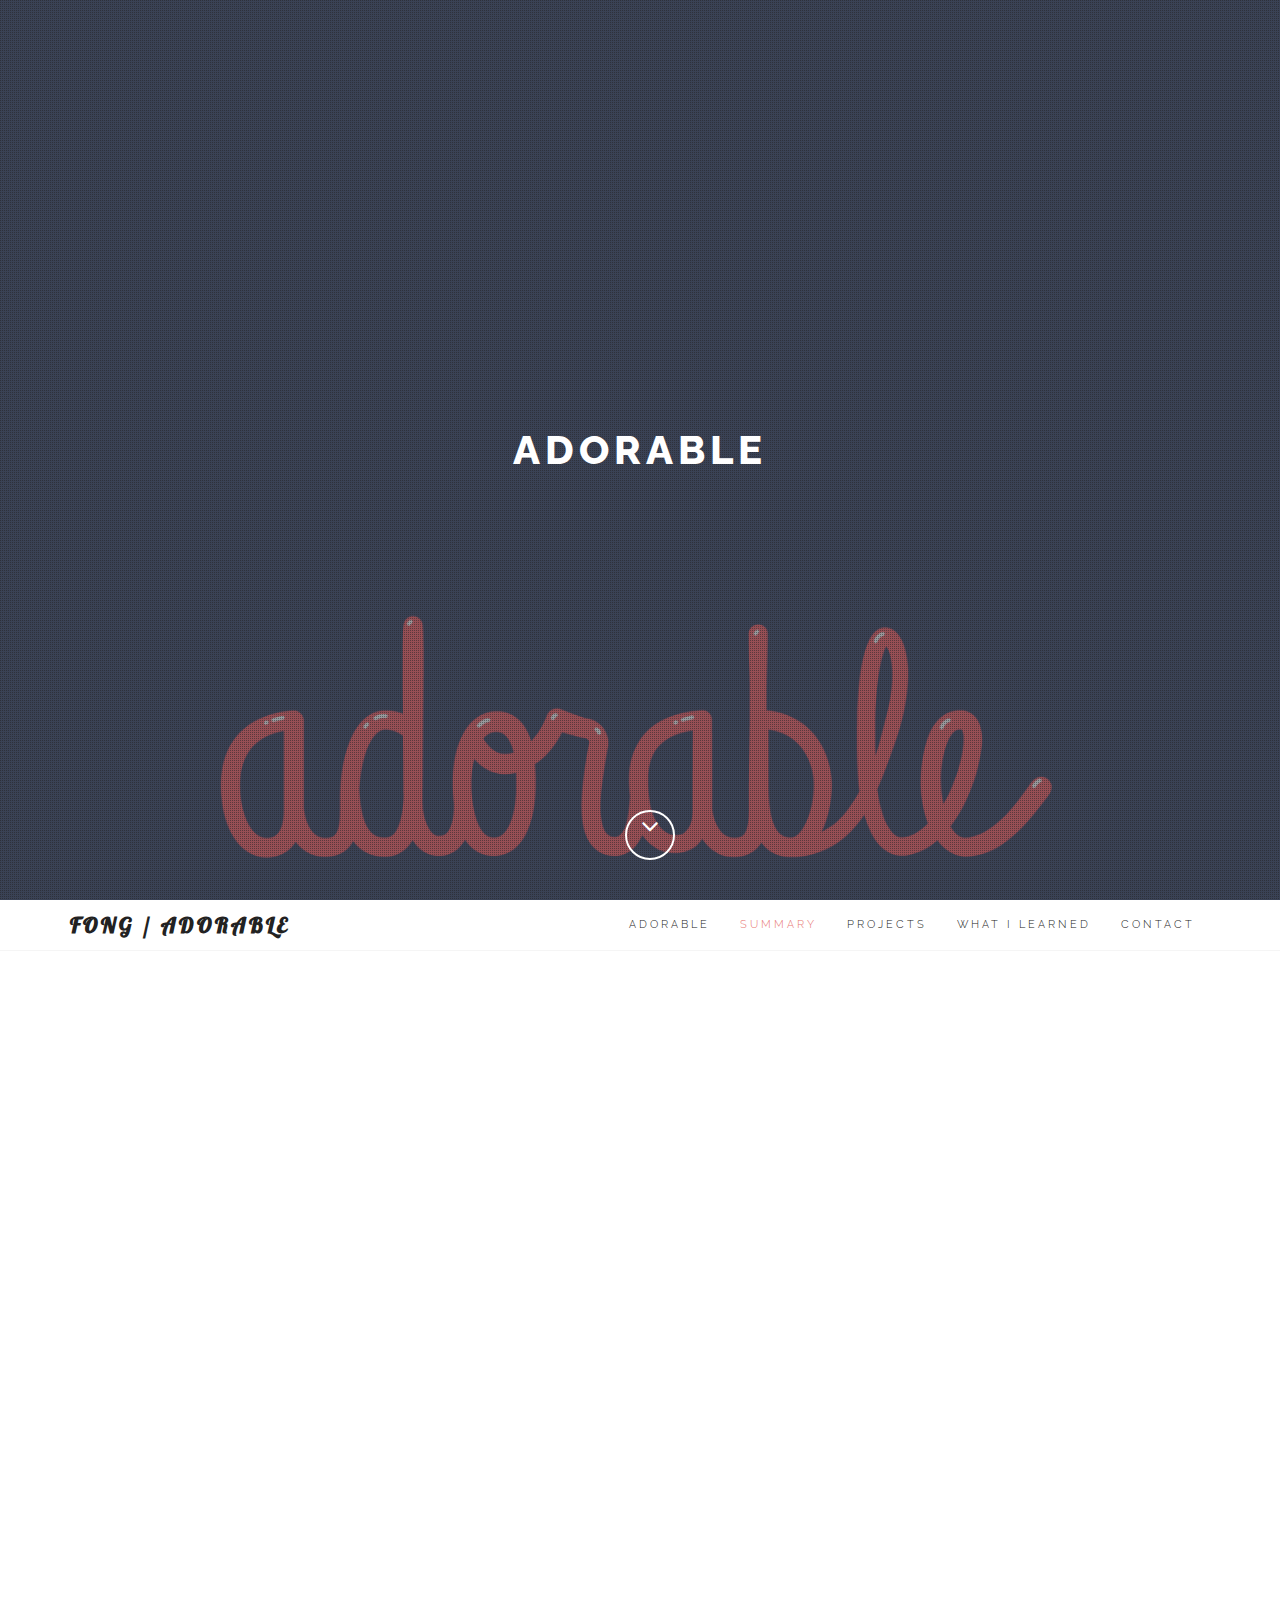
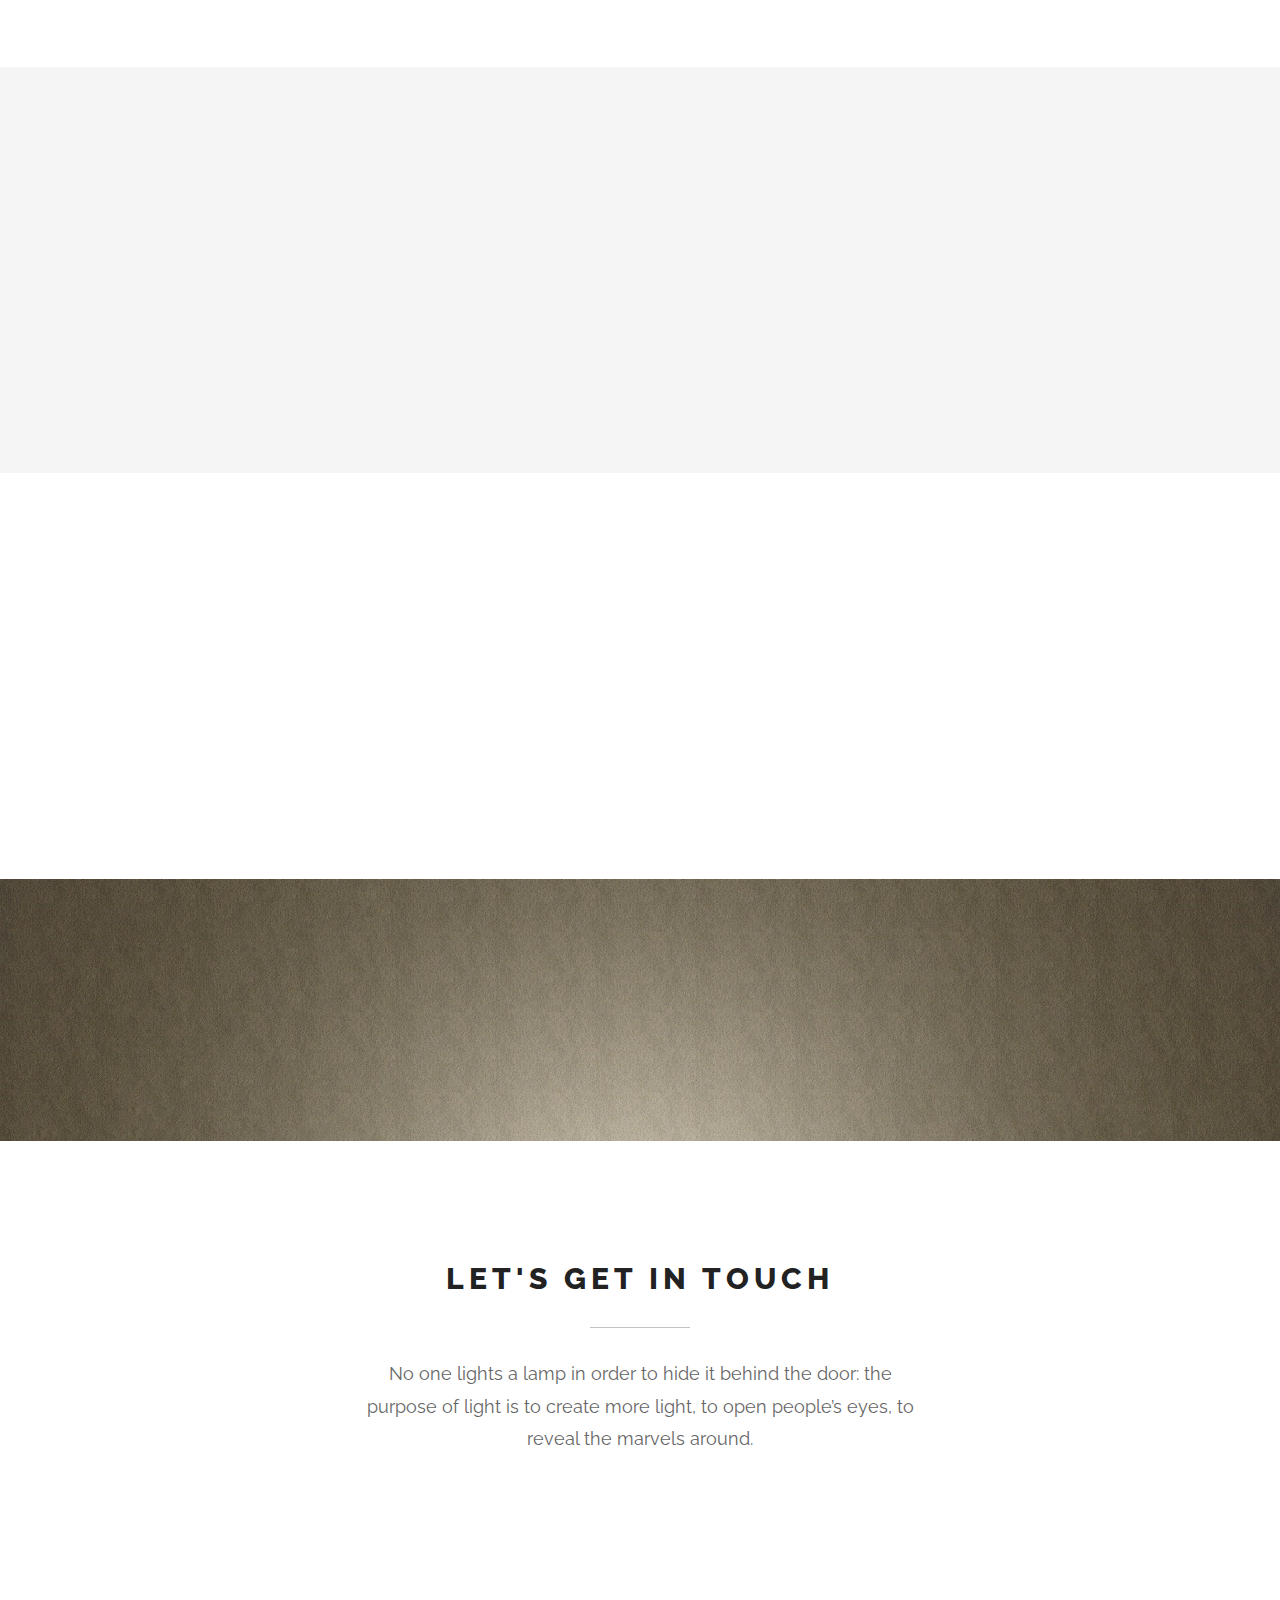
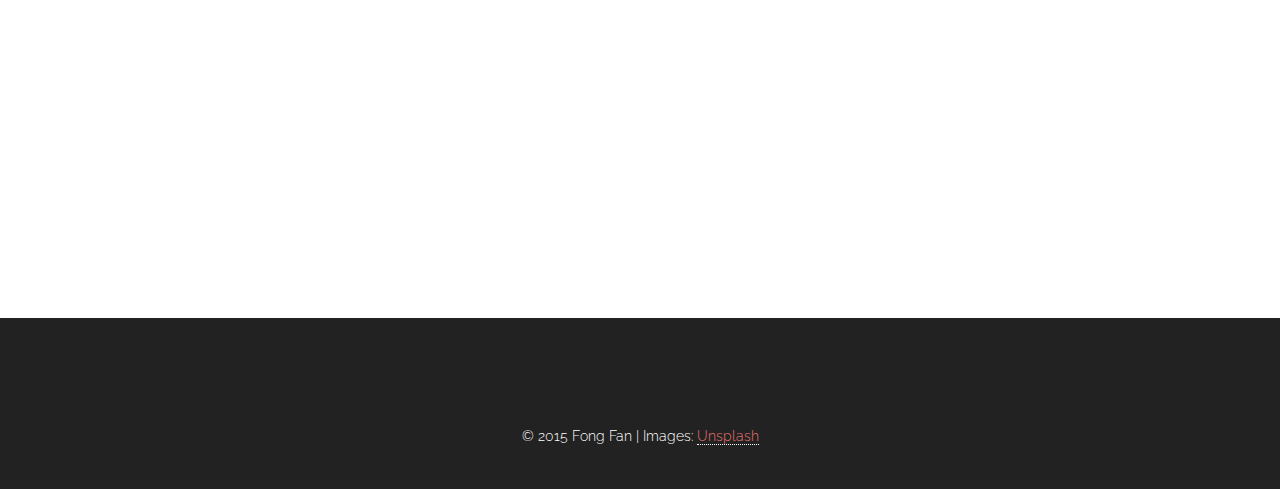
==== commit 3eb5e18f: "adds placeholder for WIP sections" ====
--- a/adorable.html
+++ b/adorable.html
@@ -143,6 +143,8 @@
               <div class="pfblock-line"></div>
               <div class="pfblock-list">
 
+                <p> Coming Soon </p>
+
               </div><!-- End pfblock list -->
             </div><!-- End pfblock header -->
 
@@ -164,6 +166,8 @@
               <h2 class="pfblock-title">What I Learned</h2>
               <div class="pfblock-line"></div>
               <div class="pfblock-list">
+
+                <p> Coming Soon </p>
 
               </div> <!-- End pfblock-subtitle -->
             </div><!-- End pfblock-header -->
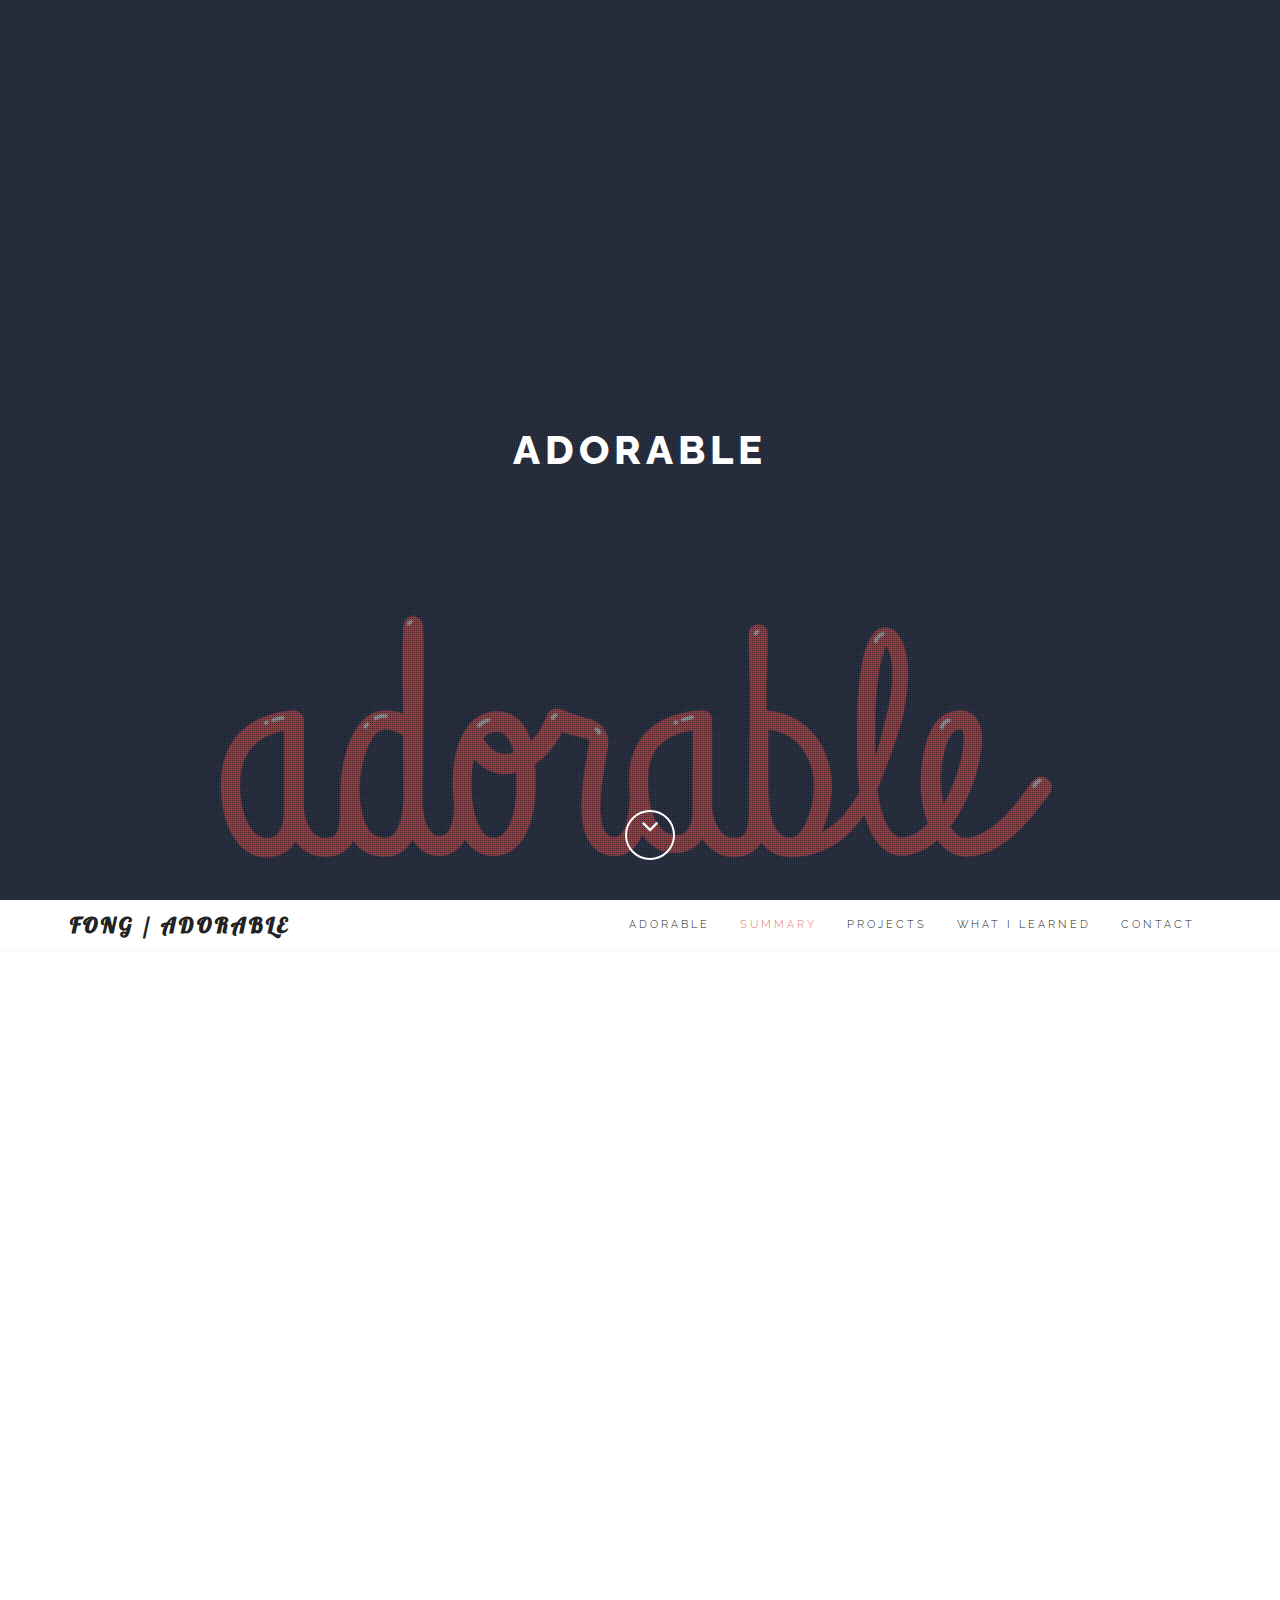
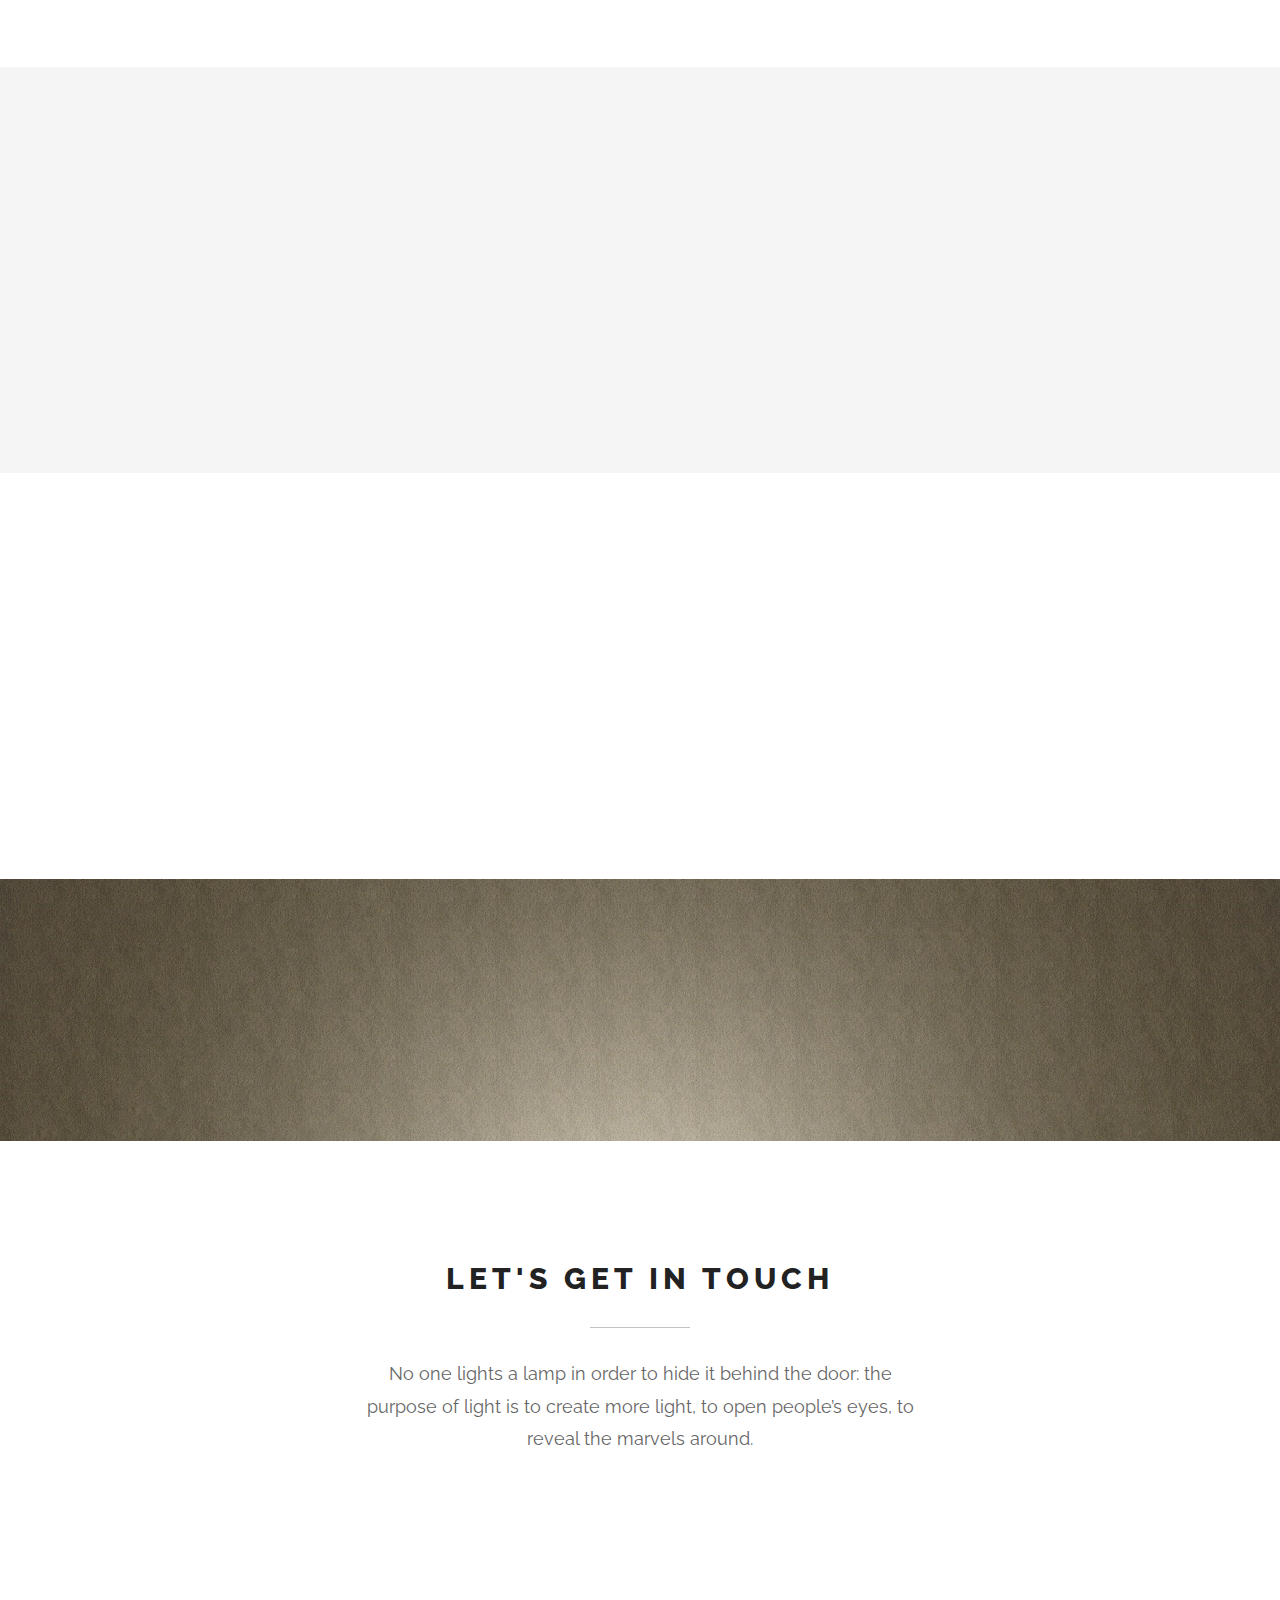
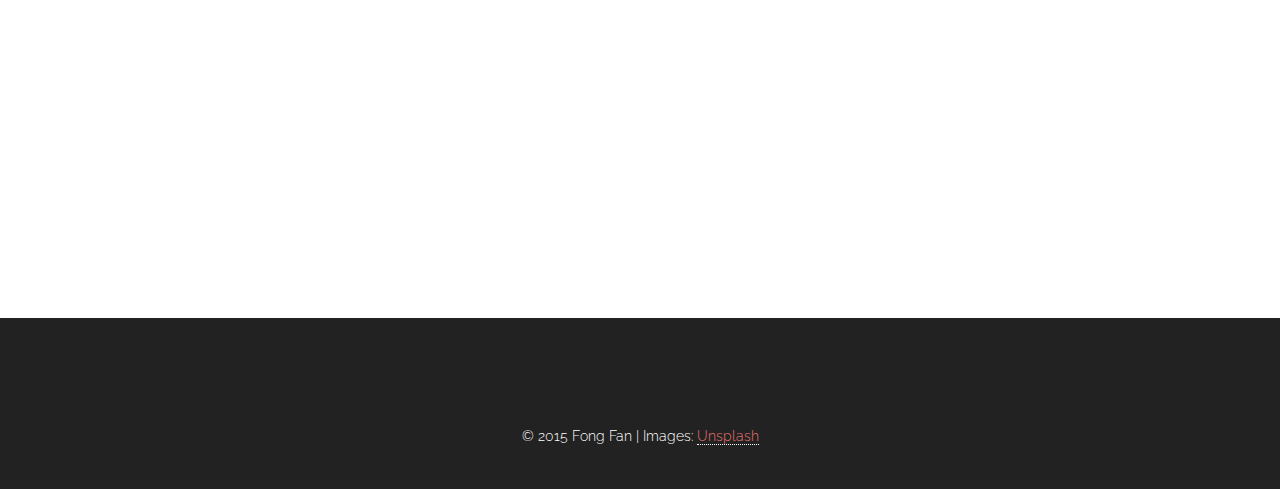
==== commit 360615bc: "link edits" ====
--- a/adorable.html
+++ b/adorable.html
@@ -41,7 +41,7 @@
 
     <section id="home_adorable" class="pfblock-image screen-height">
       <div class="home-overlay"></div>
-      <a href="http://phazam.damienfan.com">
+      <a href="http://adorable.io">
         <div class="intro">
           <h1>ADORABLE</h1>
         </div>
@@ -77,7 +77,7 @@
 
           <div class="collapse navbar-collapse" id="custom-collapse">
             <ul class="nav navbar-nav navbar-right">
-              <li><a href="http://phazam.damienfan.com/">Adorable</a></li>
+              <li><a href="#home_adorable">Adorable</a></li>
               <li><a href="#summary">Summary</a></li>
               <li><a href="#projects">Projects</a></li>
               <li><a href="#learnings">What I Learned</a></li>
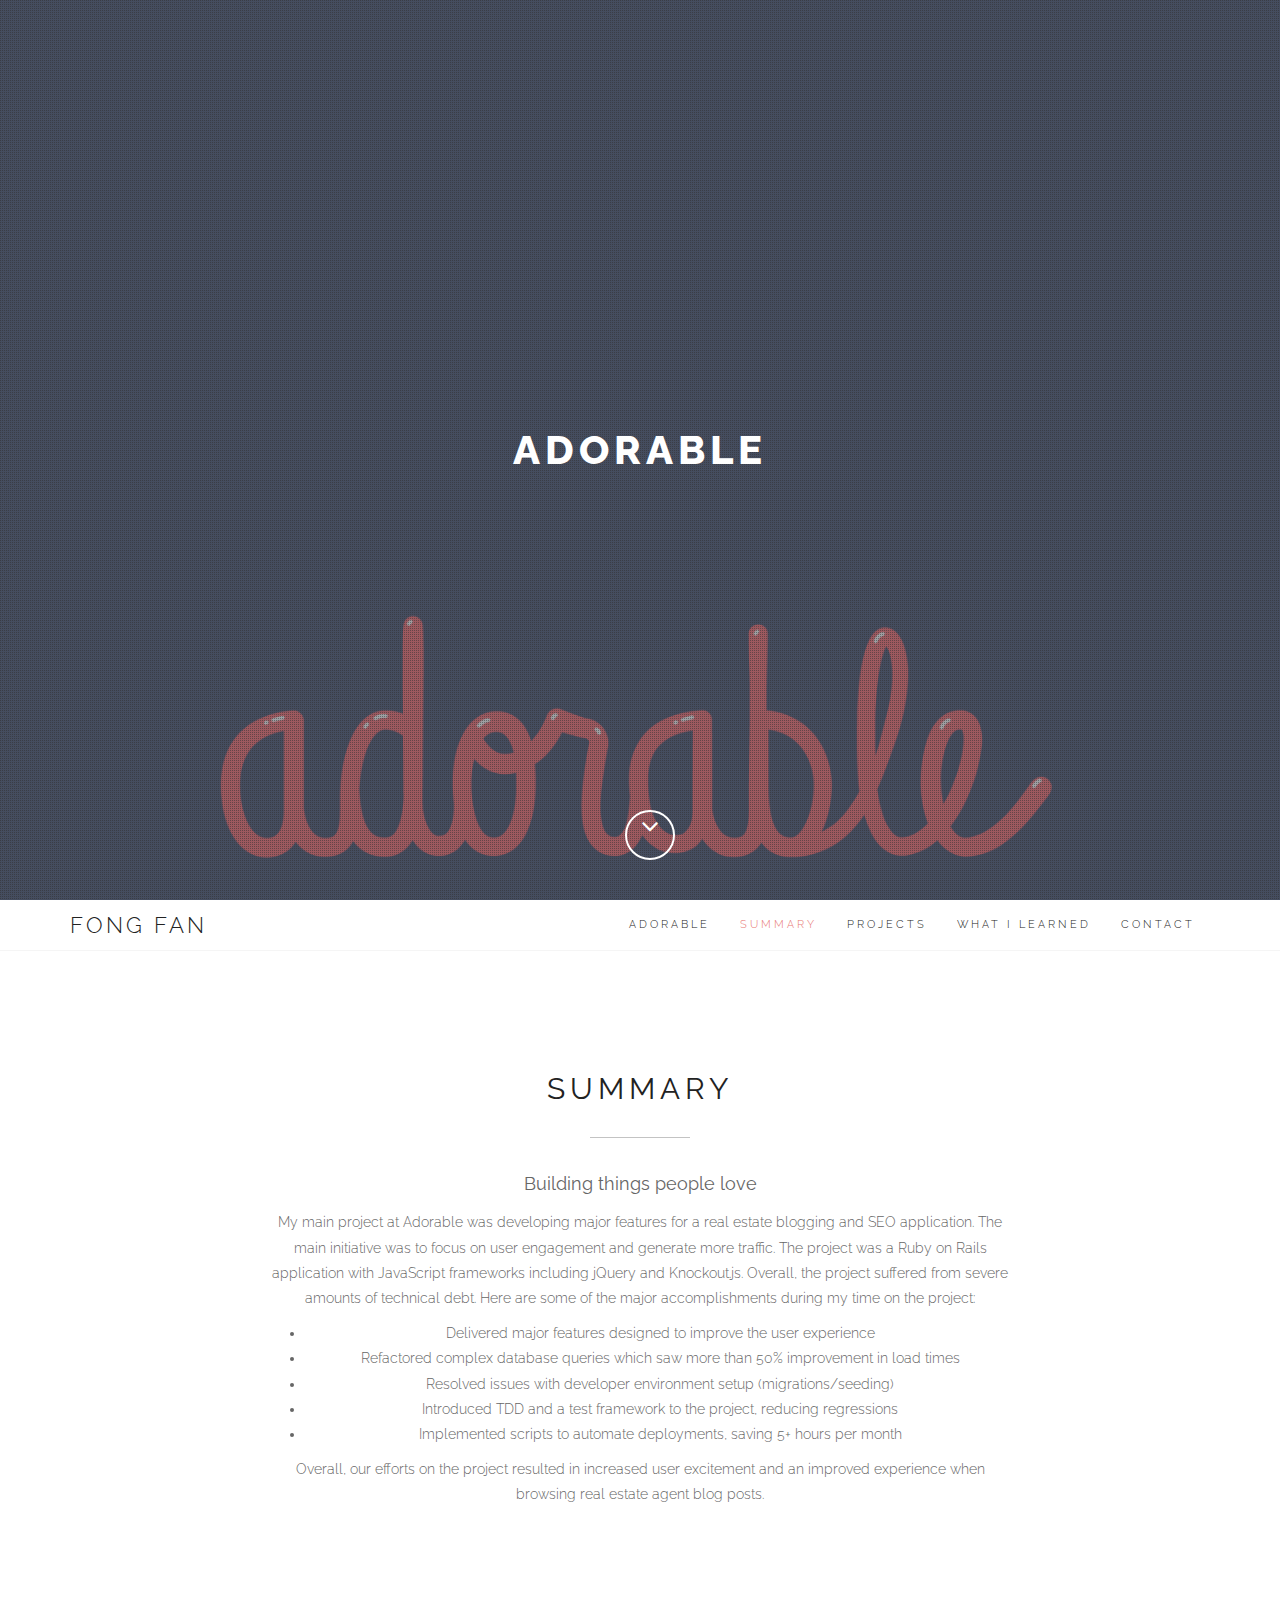
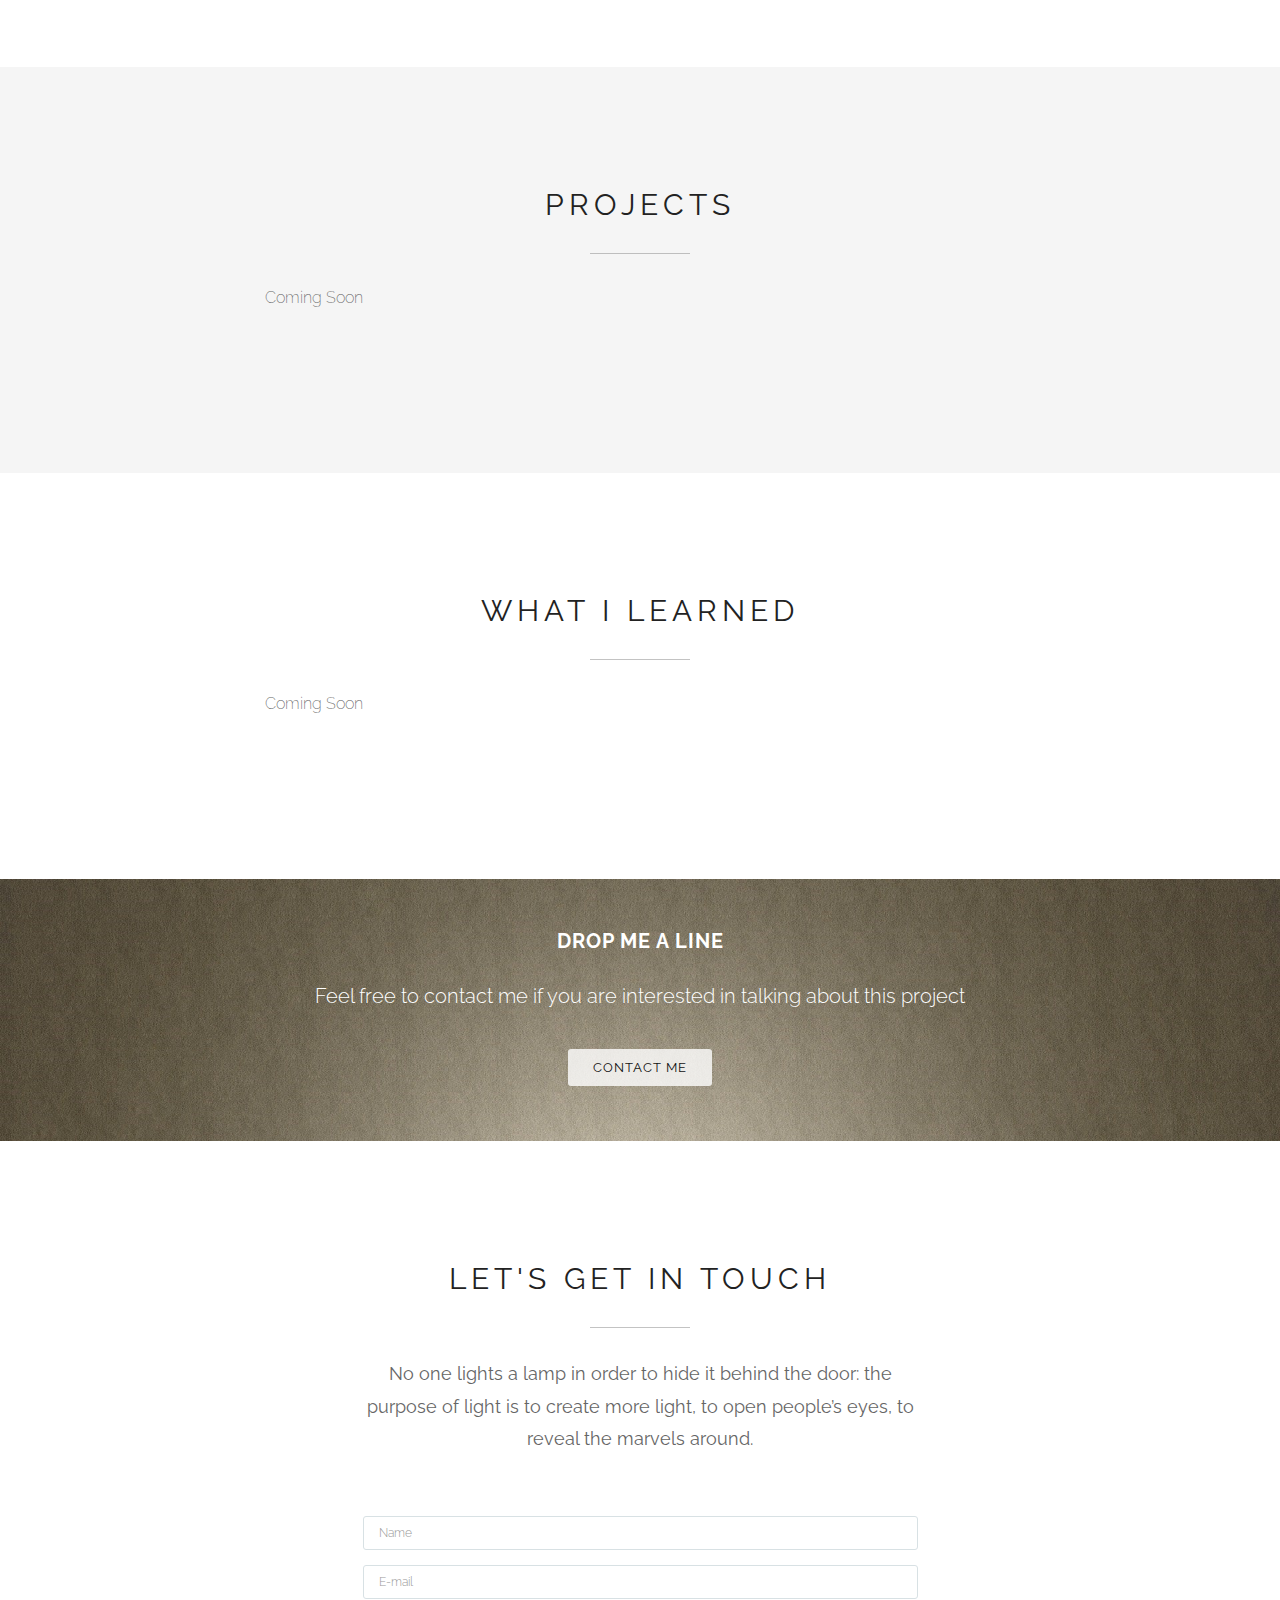
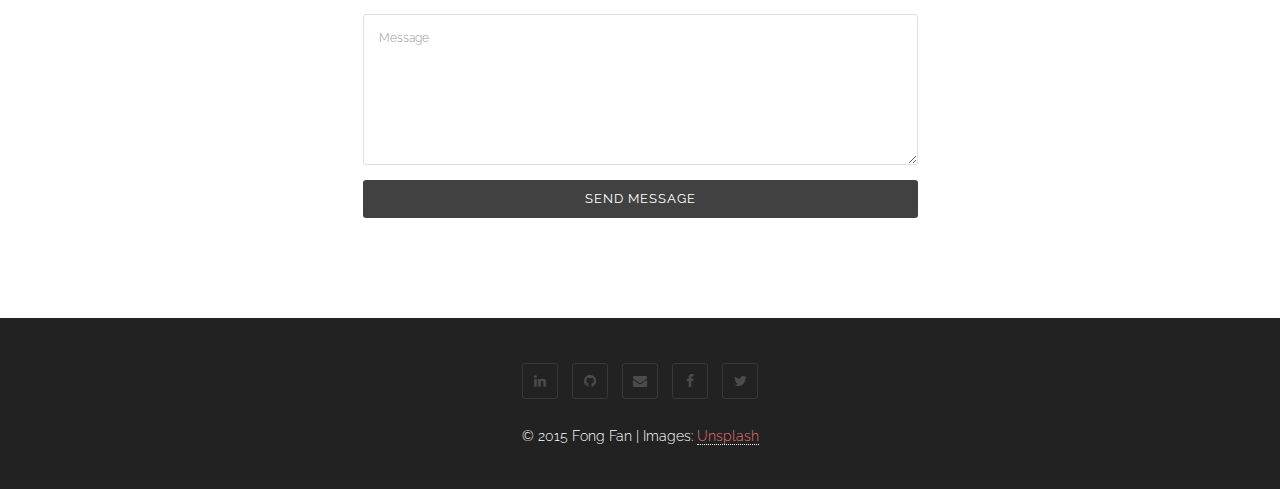
==== commit 0b872a52: "removes animations;updates navbar fonts" ====
--- a/adorable.html
+++ b/adorable.html
@@ -12,7 +12,6 @@
     <link href="assets/bootstrap/css/bootstrap.min.css" rel="stylesheet" media="screen">
     <link href="assets/css/font-awesome.min.css" rel="stylesheet" media="screen">
     <link href="assets/css/simple-line-icons.css" rel="stylesheet" media="screen">
-    <link href="assets/css/animate.css" rel="stylesheet">
 
     <!-- Custom styles CSS -->
     <link href="assets/css/style.css" rel="stylesheet" media="screen">
@@ -72,7 +71,7 @@
               <span class="icon-bar"></span>
               <span class="icon-bar"></span>
             </button>
-            <a class="navbar-brand" href="index.html">Fong / Adorable</a>
+            <a class="navbar-brand" href="index.html">Fong Fan</a>
           </div>
 
           <div class="collapse navbar-collapse" id="custom-collapse">
@@ -98,7 +97,7 @@
         <div class="row">
           <div class="col-md-8 col-md-offset-2">
 
-            <div class="pfblock-header wow fadeInUp">
+            <div class="pfblock-header">
               <h2 class="pfblock-title">SUMMARY</h2>
               <div class="pfblock-line"></div>
               <div class="pfblock-subtitle">
@@ -138,7 +137,7 @@
         <div class="row">
           <div class="col-md-8 col-md-offset-2">
 
-            <div class="pfblock-header wow fadeInUp">
+            <div class="pfblock-header">
               <h2 class="pfblock-title">Projects</h2>
               <div class="pfblock-line"></div>
               <div class="pfblock-list">
@@ -162,7 +161,7 @@
         <div class="row">
           <div class="col-md-8 col-md-offset-2">
 
-            <div class="pfblock-header wow fadeInUp">
+            <div class="pfblock-header">
               <h2 class="pfblock-title">What I Learned</h2>
               <div class="pfblock-line"></div>
               <div class="pfblock-list">
@@ -187,13 +186,13 @@
         <div class="row">
 
           <div class="col-md-12 col-lg-12">
-            <h2 class="wow slideInRight" data-wow-delay=".1s">DROP ME A LINE</h2>
-            <div class="calltoaction-decription wow slideInRight" data-wow-delay=".2s">
+            <h2 class="slideInRight">DROP ME A LINE</h2>
+            <div class="calltoaction-decription slideInRight">
               Feel free to contact me if you are interested in talking about this project
             </div>
           </div>
 
-          <div class="col-md-12 col-lg-12 calltoaction-btn wow slideInRight" data-wow-delay=".3s">
+          <div class="col-md-12 col-lg-12 calltoaction-btn slideInRight">
             <a href="#contact" class="btn btn-lg">Contact me</a>
           </div>
 
@@ -231,21 +230,21 @@
               <input type='hidden' name='redirect_to' value='http://portfolio.damienfan.com/thank_you.html' />
               <!-- all your input fields here.... -->
               <div class="ajax-hidden">
-                <div class="form-group wow fadeInUp">
+                <div class="form-group">
                   <label class="sr-only" for="c_name">Your Name</label>
                   <input type="text" id="c_name" class="form-control" name="c_name" placeholder="Name">
                 </div>
 
-                <div class="form-group wow fadeInUp" data-wow-delay=".1s">
+                <div class="form-group">
                   <label class="sr-only" for="c_email">Your Email</label>
                   <input type="email" id="c_email" class="form-control" name="c_email" placeholder="E-mail">
                 </div>
 
-                <div class="form-group wow fadeInUp" data-wow-delay=".2s">
+                <div class="form-group">
                   <textarea class="form-control" id="c_message" name="c_message" rows="7" placeholder="Message"></textarea>
                 </div>
 
-                <button type="submit" class="btn btn-lg btn-block wow fadeInUp" data-wow-delay=".3s">Send Message</button>
+                <button type="submit" class="btn btn-lg btn-block fadeInUp">Send Message</button>
               </div>
               <div class="ajax-response"></div>
             </form>
@@ -268,11 +267,11 @@
           <div class="col-sm-12">
 
             <ul class="social-links">
-              <li><a href="https://linkedin.com/in/fongfan" class="wow fadeInUp" data-wow-delay=".2s"><i class="fa fa-linkedin"></i></a></li>
-              <li><a href="https://github.com/voltaaage" class="wow fadeInUp" data-wow-delay=".4s"><i class="fa fa-github"></i></a></li>
-              <li><a href="mailto:fong.fan.90@gmail.com" class="wow fadeInUp" data-wow-delay=".5s"><i class="fa fa-envelope"></i></a></li>
-              <li><a href="https://www.facebook.com/fongvoltfan" class="wow fadeInUp"><i class="fa fa-facebook"></i></a></li>
-              <li><a href="https://twitter.com/fongvoltfan" class="wow fadeInUp" data-wow-delay=".1s"><i class="fa fa-twitter"></i></a></li>
+              <li><a href="https://linkedin.com/in/fongfan"><i class="fa fa-linkedin"></i></a></li>
+              <li><a href="https://github.com/voltaaage"><i class="fa fa-github"></i></a></li>
+              <li><a href="mailto:fong.fan.90@gmail.com"><i class="fa fa-envelope"></i></a></li>
+              <li><a href="https://www.facebook.com/fongvoltfan"><i class="fa fa-facebook"></i></a></li>
+              <li><a href="https://twitter.com/fongvoltfan"><i class="fa fa-twitter"></i></a></li>
             </ul>
             <p class="copyright">
               © 2015 Fong Fan | Images: <a href="https://unsplash.com/">Unsplash</a>
--- a/assets/css/style.css
+++ b/assets/css/style.css
@@ -1,5 +1,6 @@
 @import url(http://fonts.googleapis.com/css?family=Raleway:400,300,500,700,800);
 @import url(http://fonts.googleapis.com/css?family=Lobster);
+@import url(http://fonts.googleapis.com/css?family=roboto);
 
 /*!
  * Clean v2.0.0
@@ -272,18 +273,18 @@
 }
 
 .pfblock-title{
-    font-weight: 800;
+    font-weight: 400;
 }
 
 .pfblock-subtitle {
-	font-family: Raleway, "Times New Roman", Times, sans-serif;
+	font-family: Raleway, sans-serif;
 	font-style: normal;
 	font-size: 18px;
   font-weight: 400;
 }
 
 .pfblock-list {
-	font-family: Raleway, "Times New Roman", Times, sans-serif;
+	font-family: Raleway, sans-serif;
 	font-size: 16px;
 	text-align: left;
   font-weight: 200;
@@ -599,9 +600,8 @@
 }
 
 .navbar-custom .navbar-brand {
-	font-weight: 700;
 	font-size: 22px;
-    font-family: Lobster, cursive;
+	font-family: Raleway, sans-serif;
 }
 
 .navbar-custom .dropdown-menu {
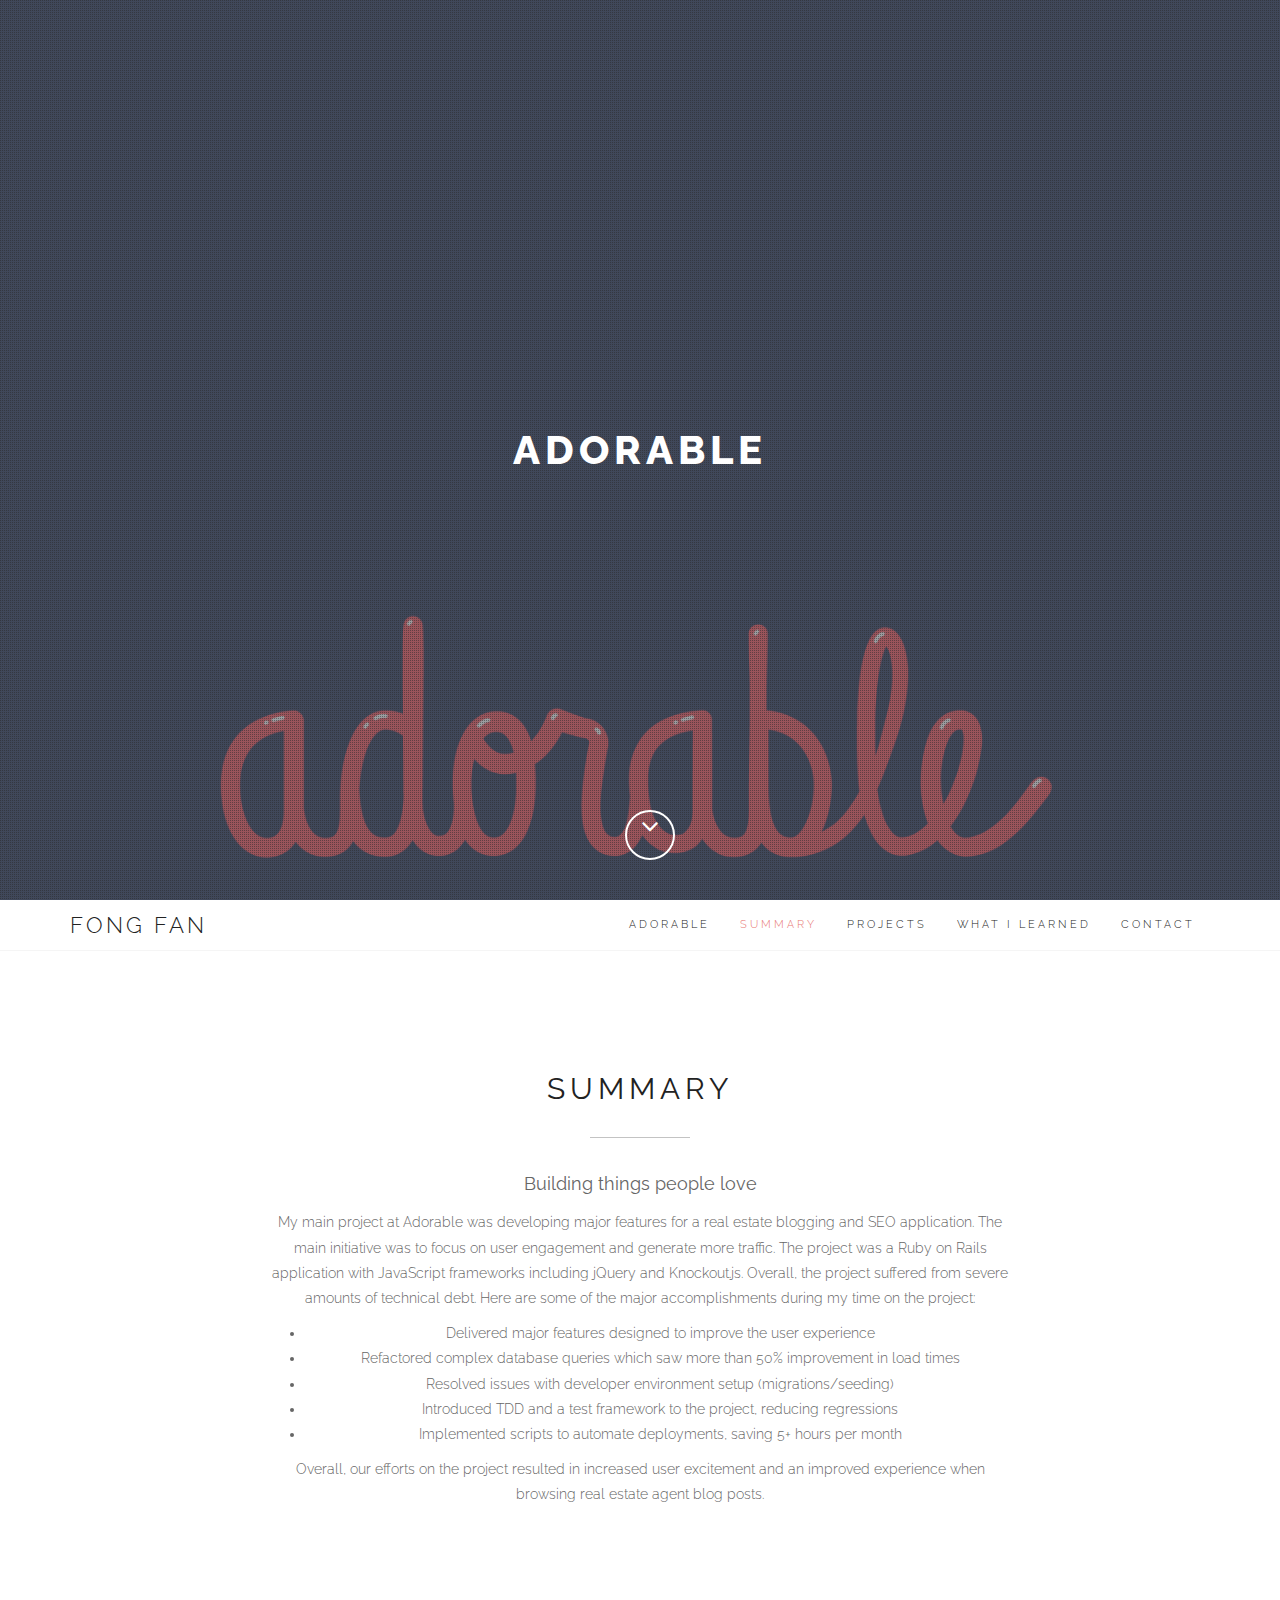
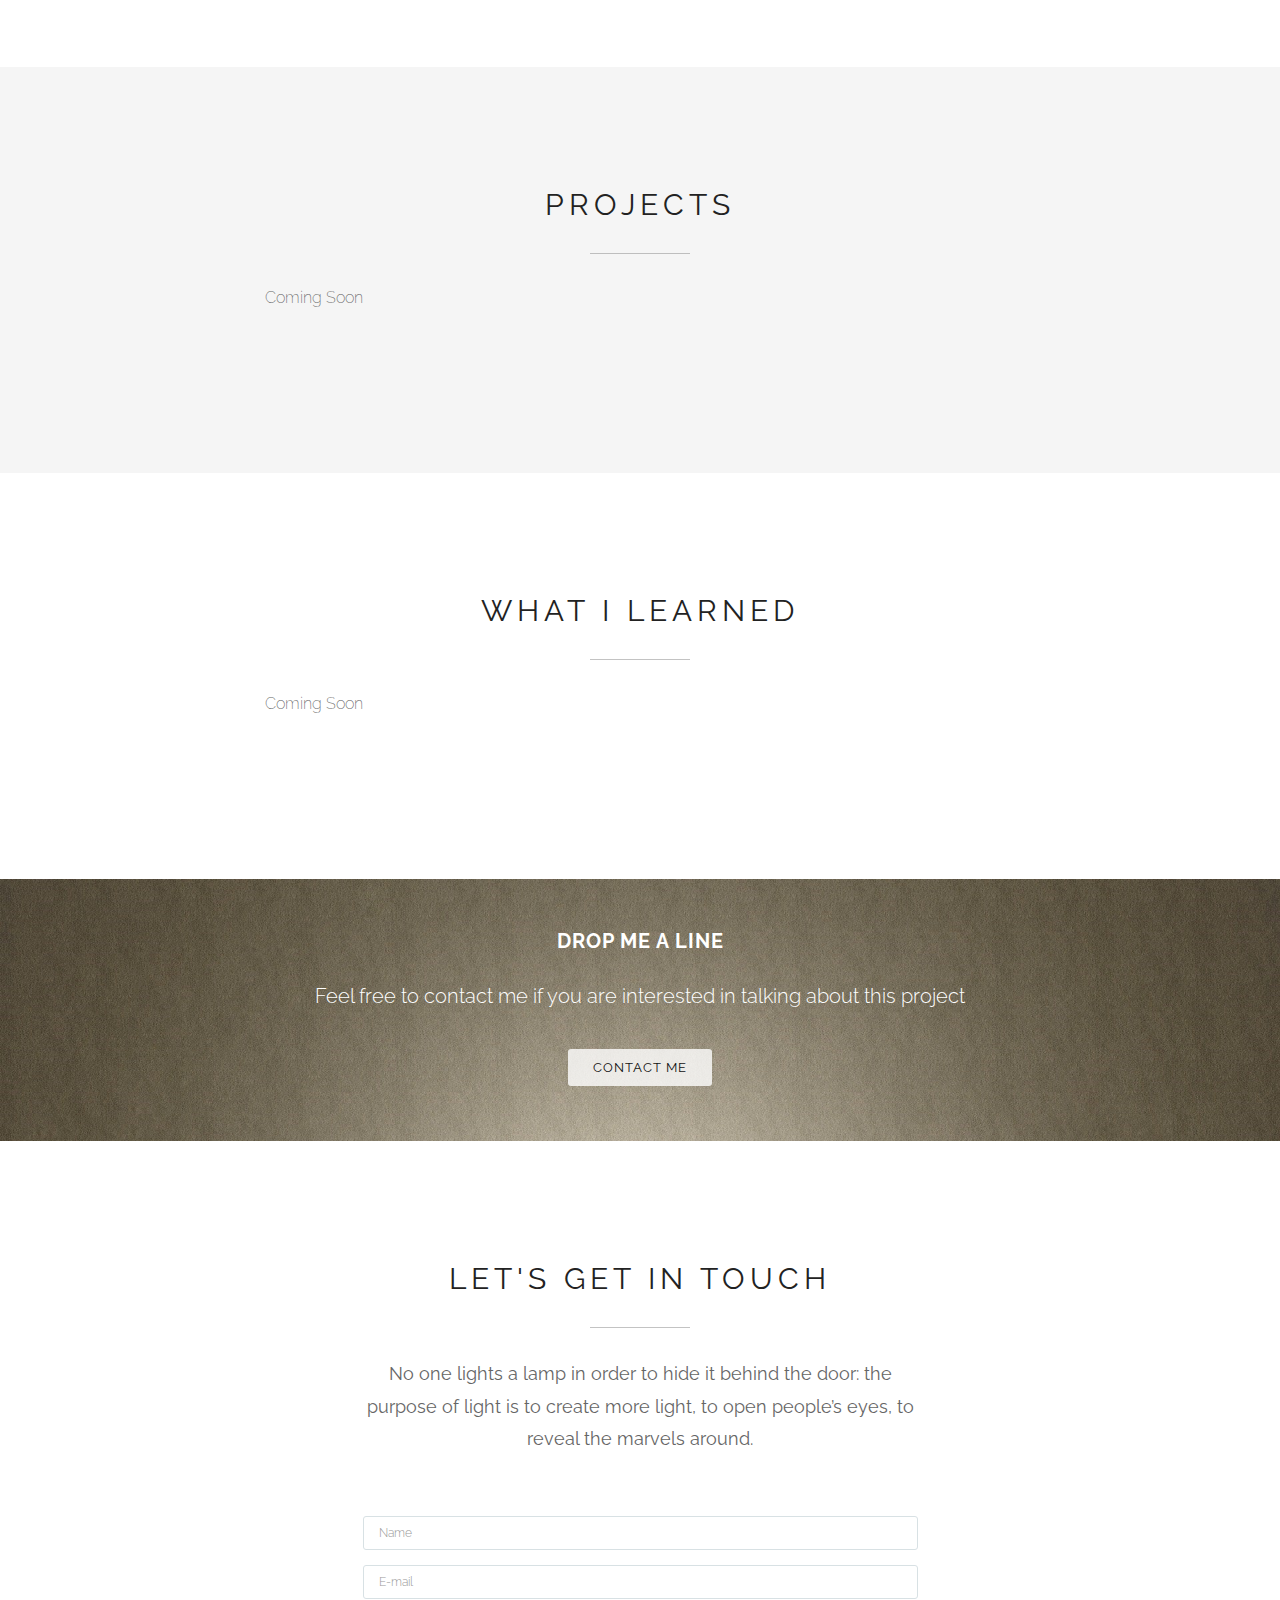
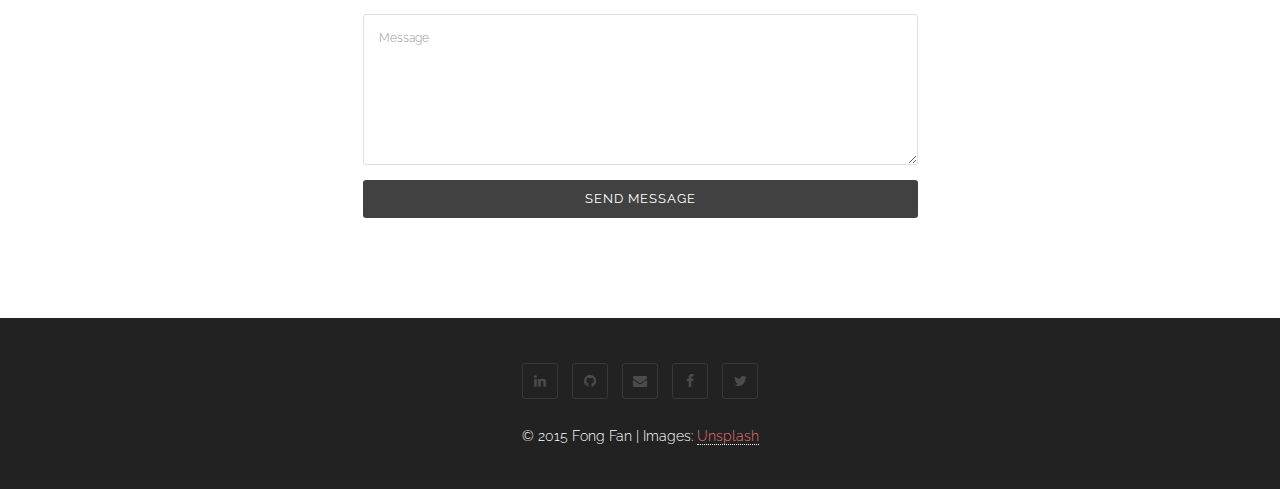
==== commit 52efd441: "converts old links to new domain" ====
--- a/adorable.html
+++ b/adorable.html
@@ -227,7 +227,7 @@
           <div class="col-sm-6 col-sm-offset-3">
             <form action="https://getsimpleform.com/messages?form_api_token=fe13660e97d1156e26c4e4ef56b69bd2" method="post">
               <!-- the redirect_to is optional, the form will redirect to the referrer on submission -->
-              <input type='hidden' name='redirect_to' value='http://portfolio.damienfan.com/thank_you.html' />
+              <input type='hidden' name='redirect_to' value='http://portfolio.fanfong.com/thank_you.html' />
               <!-- all your input fields here.... -->
               <div class="ajax-hidden">
                 <div class="form-group">
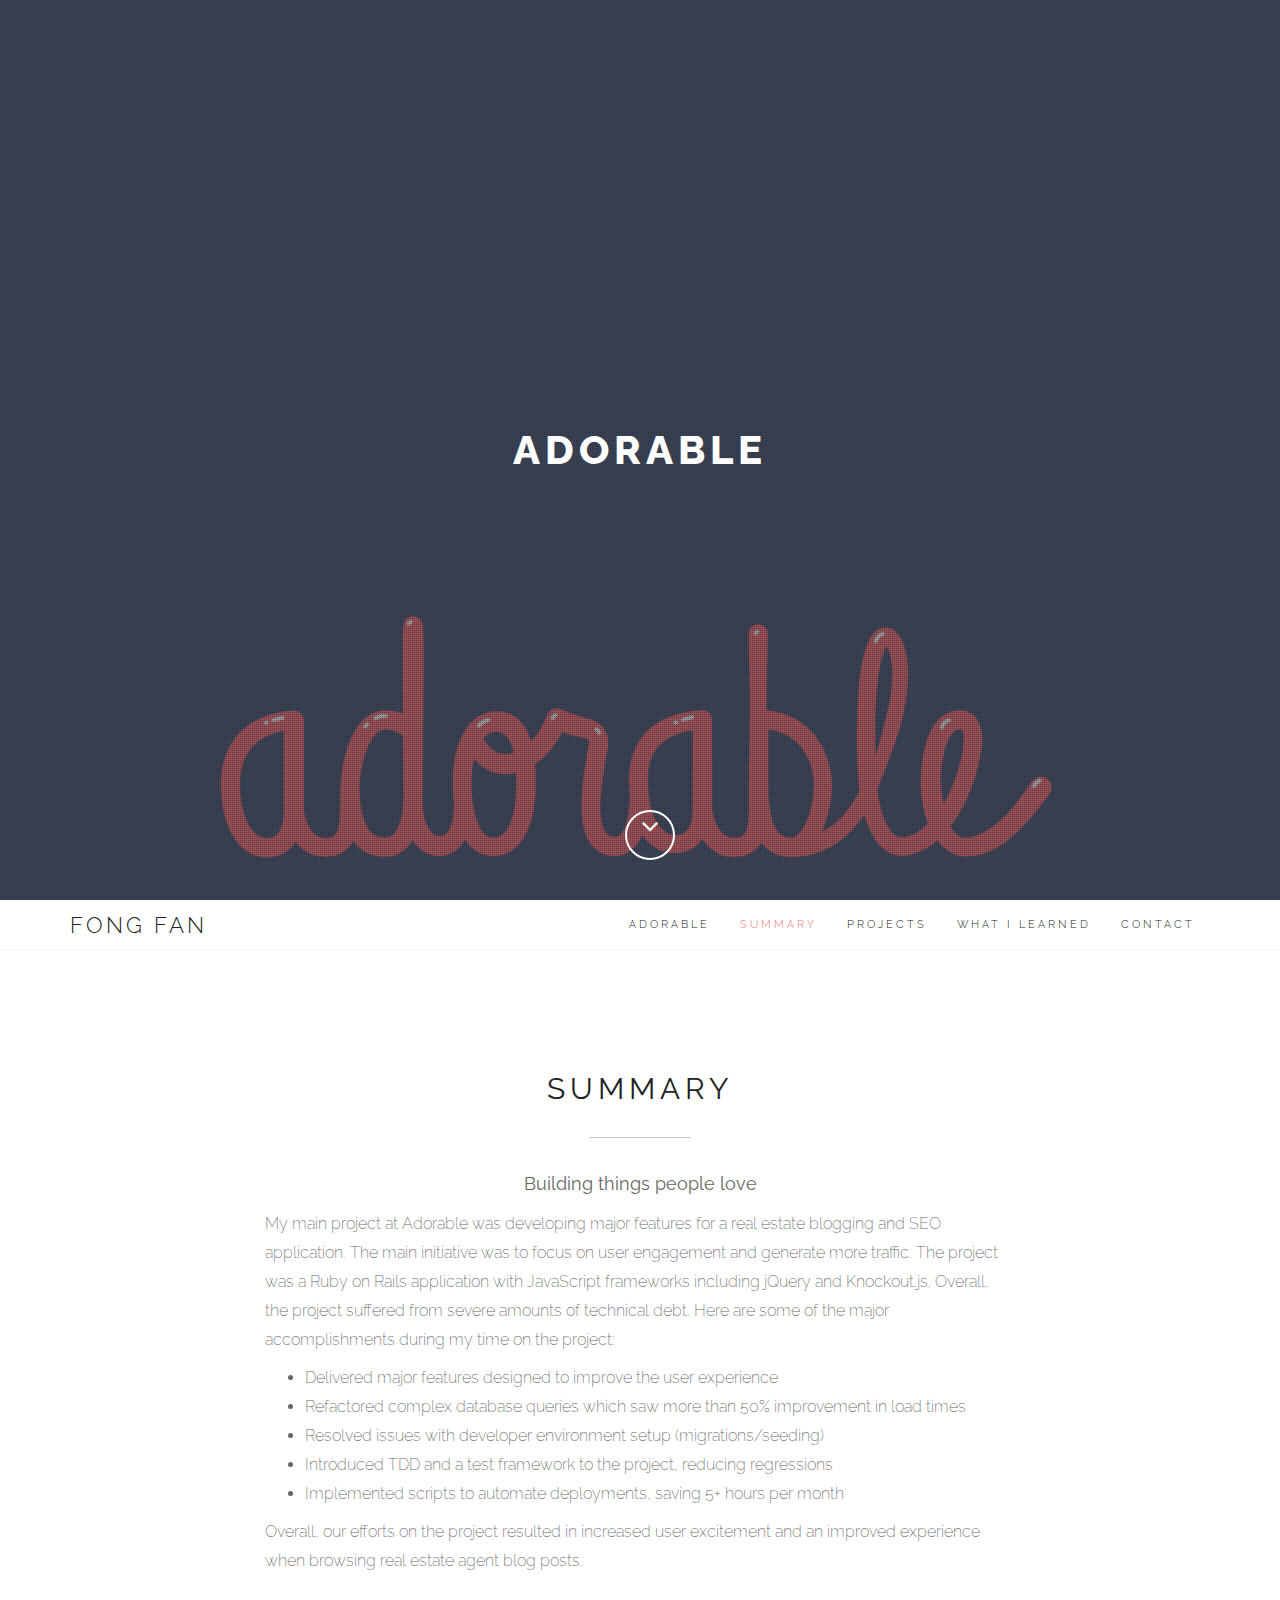
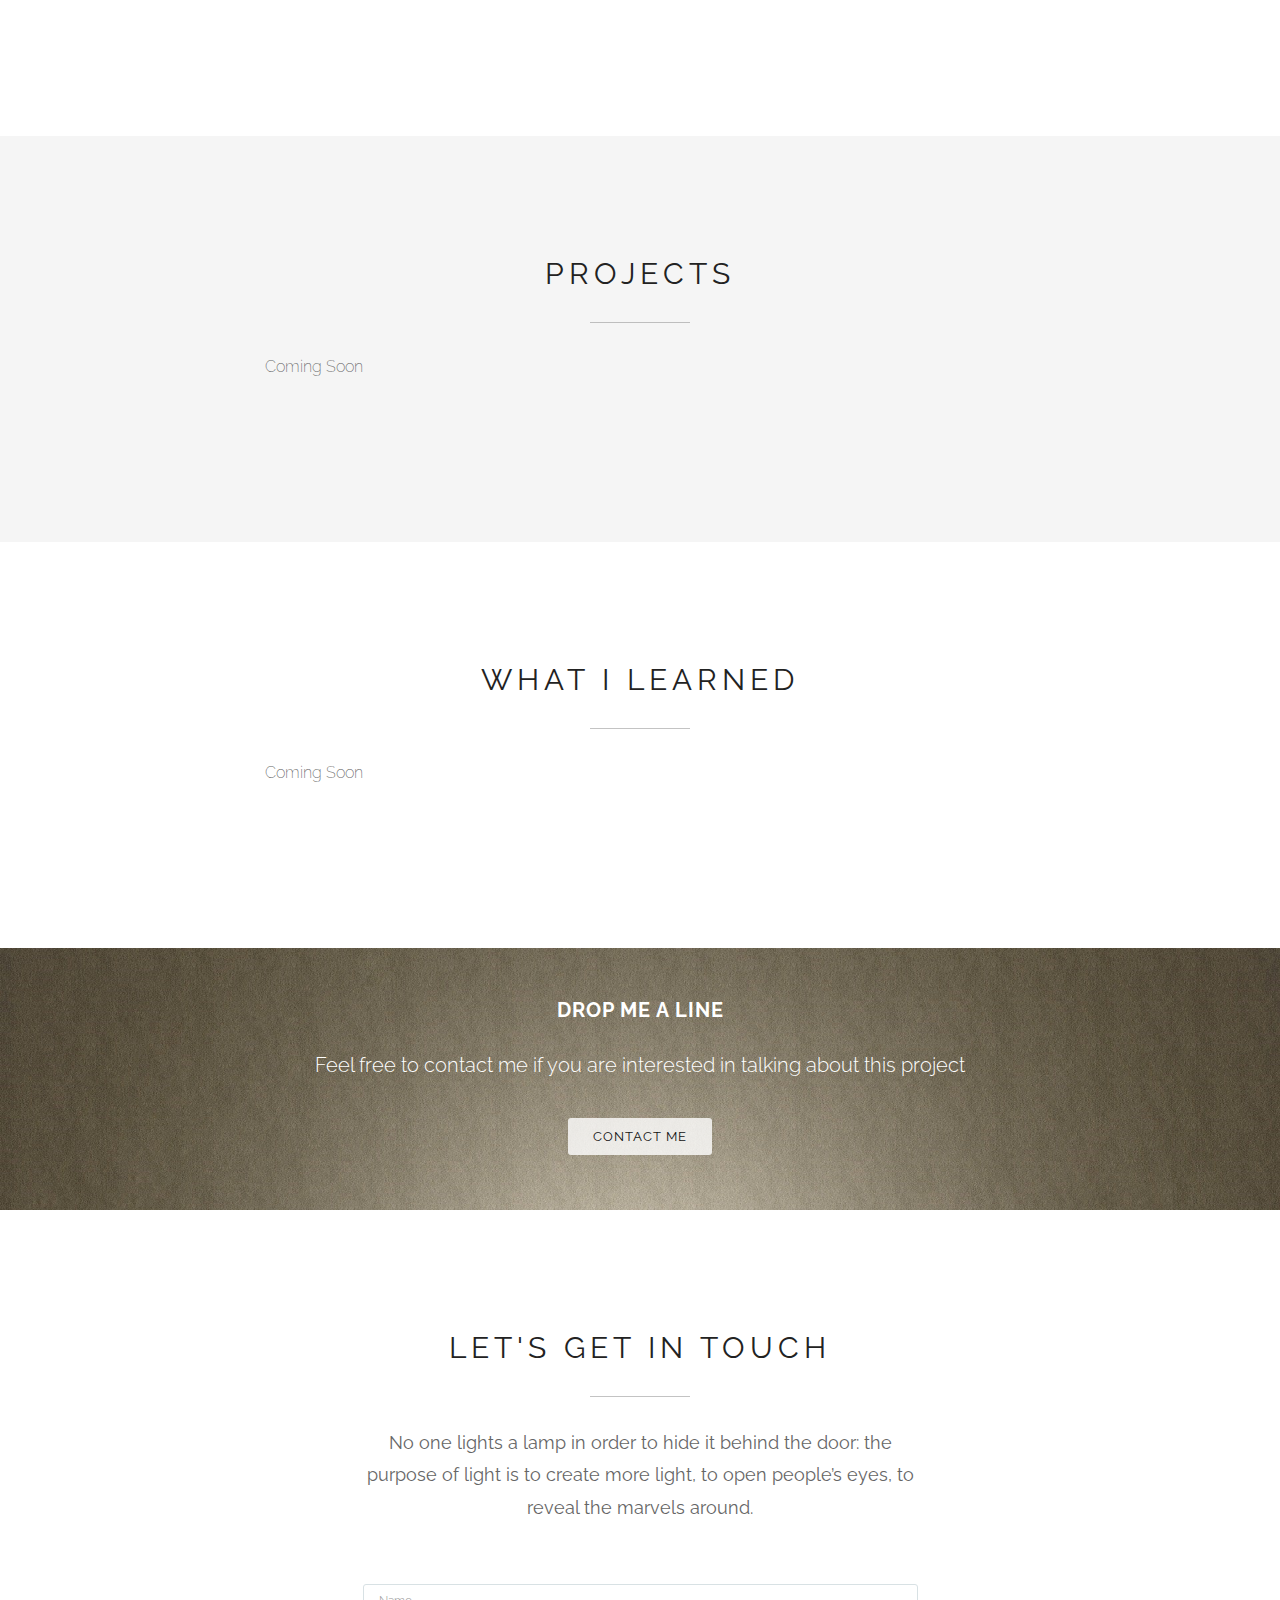
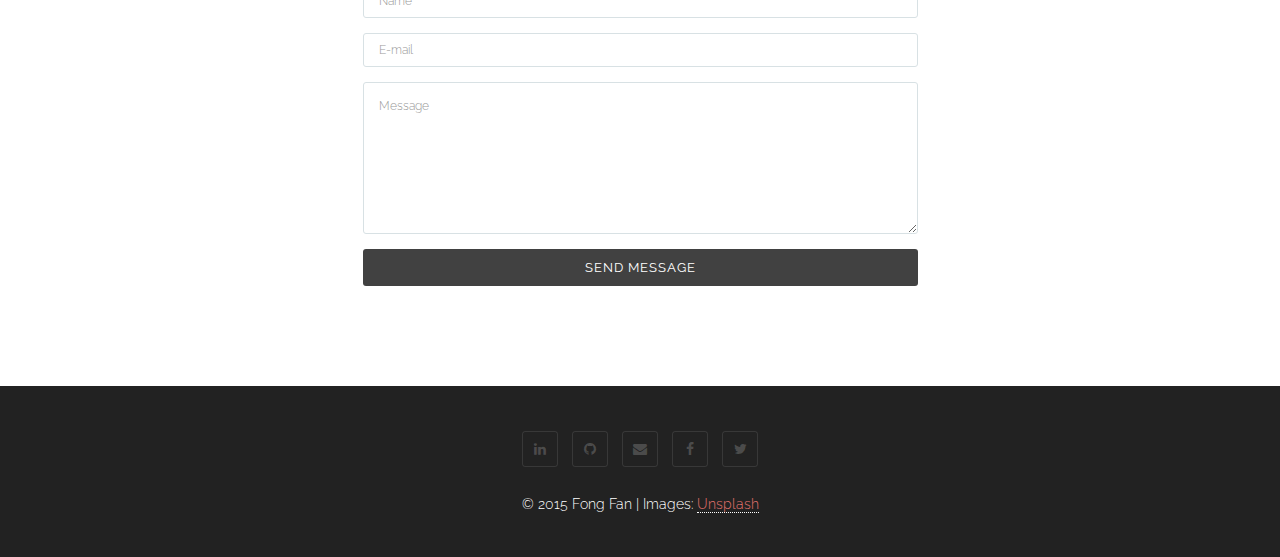
==== commit e1cb559b: "paragraph style updates" ====
--- a/adorable.html
+++ b/adorable.html
@@ -104,12 +104,12 @@
                 <p>Building things people love</p>
               </div><!-- End pfblock-subtitle -->
 
-              <p>
+              <p class="pfblock-list">
                 My main project at Adorable was developing major features for a real estate blogging and SEO application. The main initiative was to focus on user engagement and generate more traffic. The project was a Ruby on Rails application with JavaScript frameworks including jQuery and Knockout.js. Overall, the project suffered from severe amounts of technical debt. Here are some of the major accomplishments during my time on the project:
               </p>
 
 
-              <ul>
+              <ul class="pfblock-list">
                 <li>Delivered major features designed to improve the user experience</li>
                 <li>Refactored complex database queries which saw more than 50% improvement in load times</li>
                 <li>Resolved issues with developer environment setup (migrations/seeding)</li>
@@ -117,7 +117,7 @@
                 <li>Implemented scripts to automate deployments, saving 5+ hours per month</li>
               </ul>
 
-              <p>
+              <p class="pfblock-list">
                 Overall, our efforts on the project resulted in increased user excitement and an improved experience when browsing real estate agent blog posts.
               </p>
 
